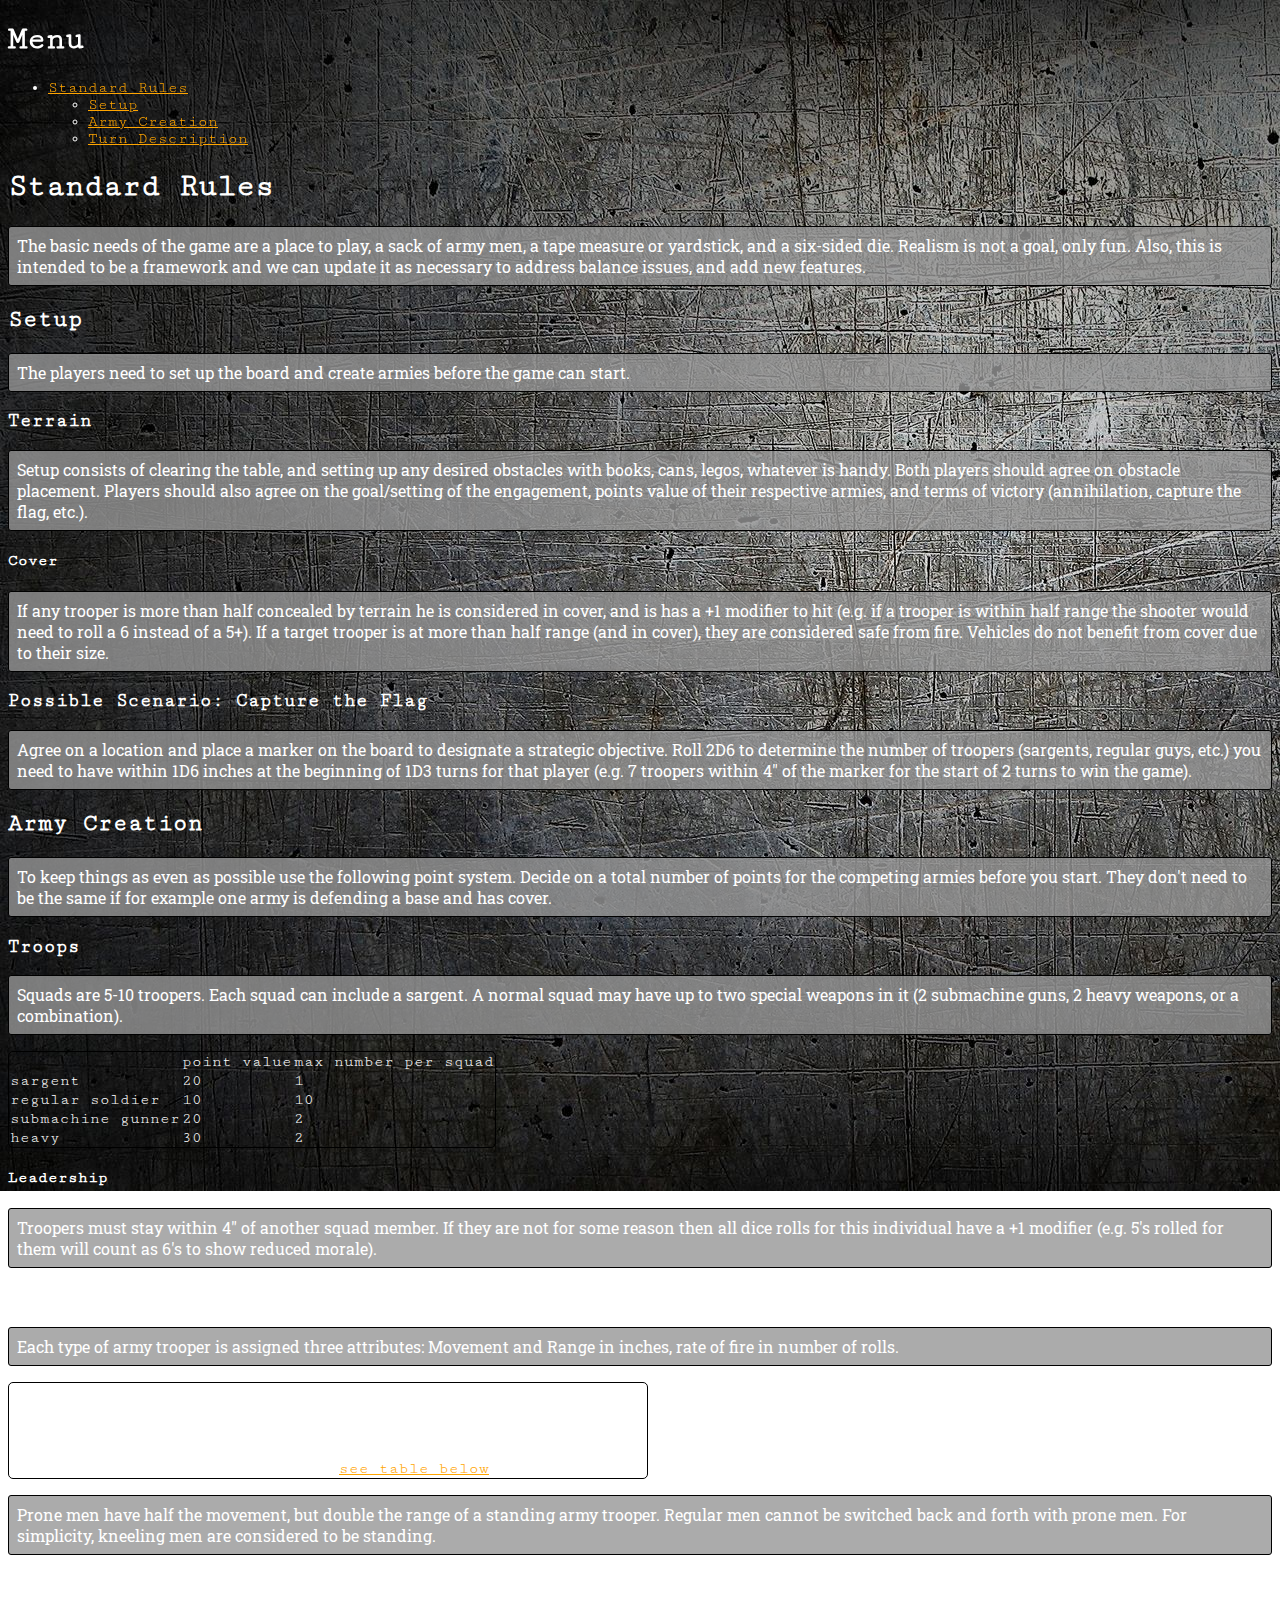
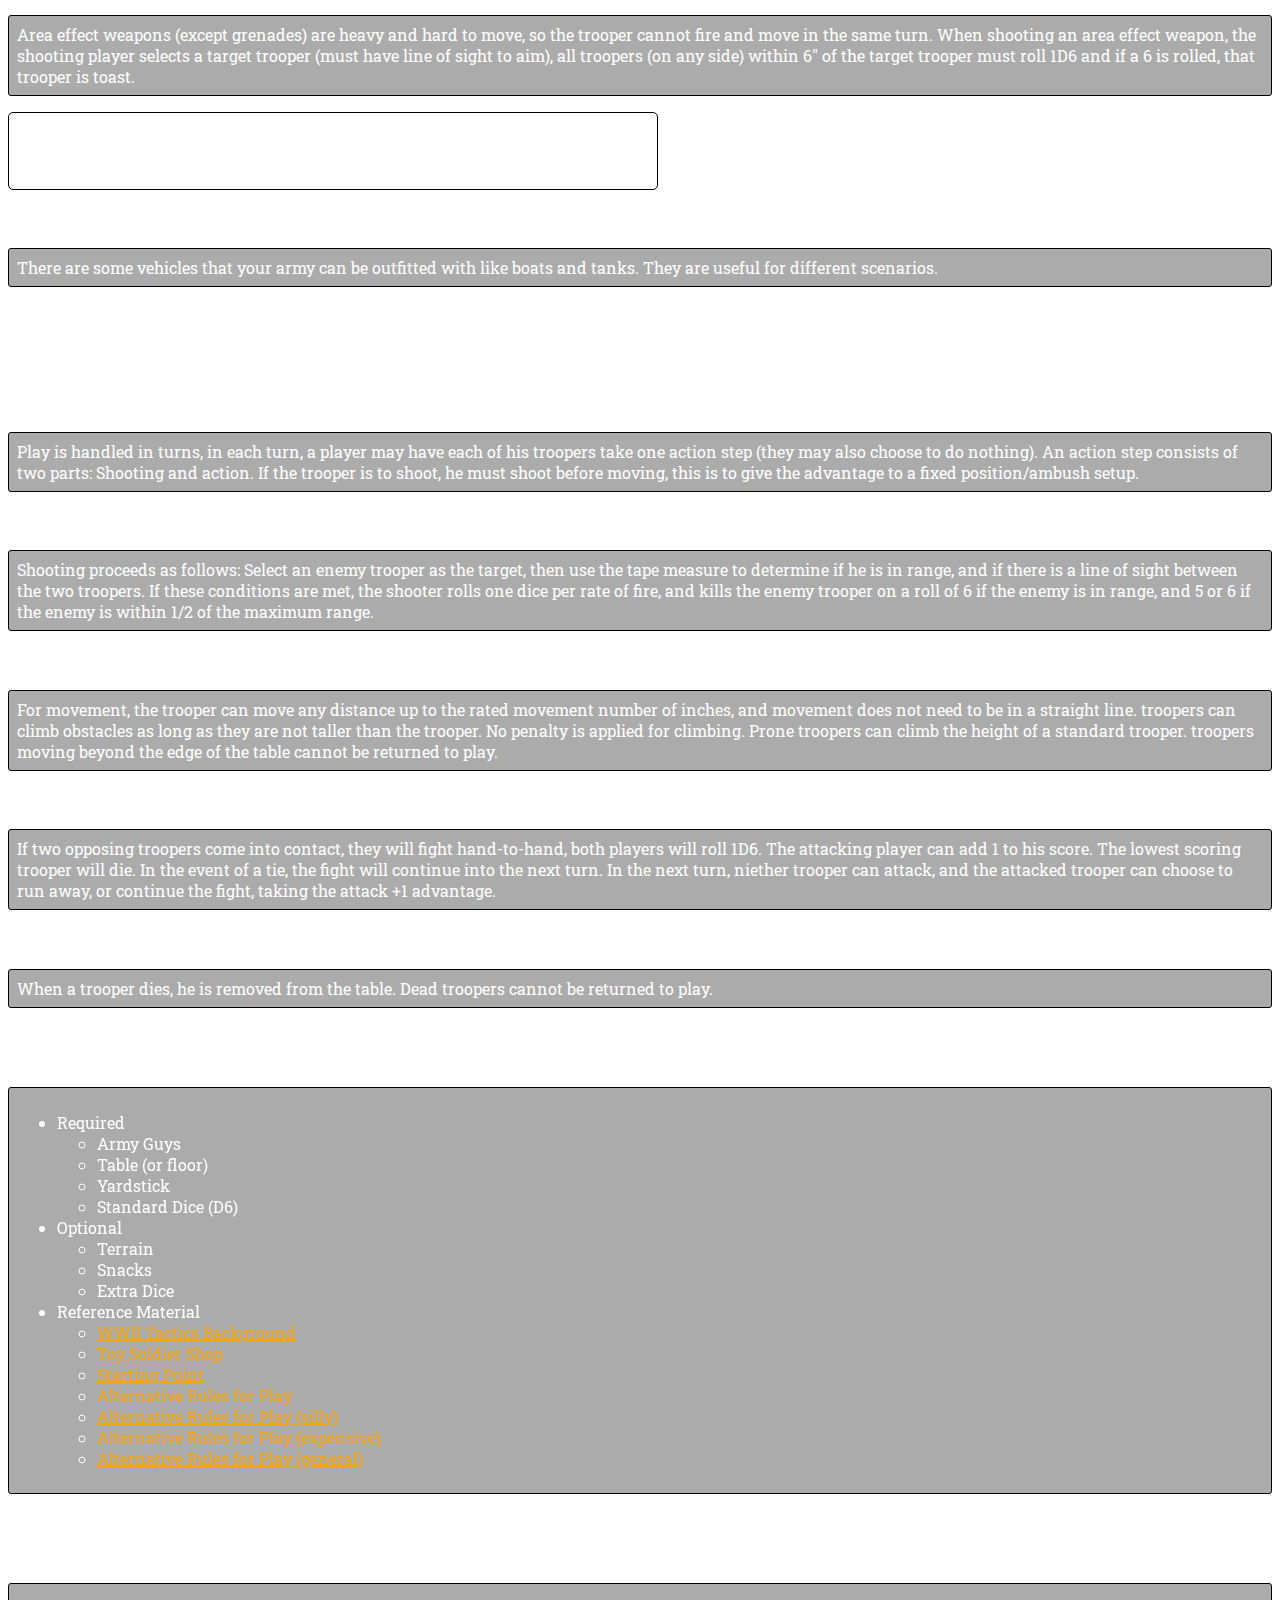
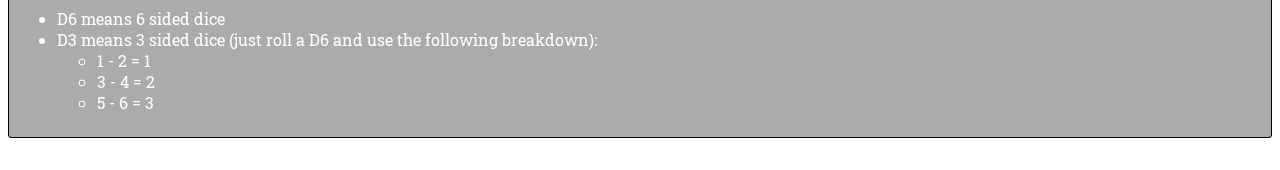
==== public_html/index.html @ d3f71bea "added more rules and considerable formatting" ====
<!DOCTYPE html>

<head>
    <meta charset="utf-8">
    <title></title>
    <meta name="author" content="">
    <meta name="description" content="">
    <meta name="viewport" content="width=device-width, initial-scale=1">

    <link rel="preconnect" href="https://fonts.gstatic.com">
    <link href="https://fonts.googleapis.com/css2?family=Cutive+Mono&family=Roboto+Slab&display=swap" rel="stylesheet">
    <link href="https://cdn.jsdelivr.net/npm/bootstrap@5.0.0-beta1/dist/css/bootstrap.min.css" rel="stylesheet"
        integrity="sha384-giJF6kkoqNQ00vy+HMDP7azOuL0xtbfIcaT9wjKHr8RbDVddVHyTfAAsrekwKmP1" crossorigin="anonymous">
    <link href="css/style.css" rel="stylesheet">
</head>

<body>
    <div class="row align-items-start">
        <div class="col-2 sidebar navmenu">
            <h1>Menu</h1>
            <ul>
                <li><a href="#standard-rules">Standard Rules</a></li>
                <ul>
                    <li><a href="#standard-rules-setup">Setup</a></li>
                    <li><a href="#standard-rules-army-creation">Army Creation</a></li>
                    <li><a href="#standard-rules-turn-description">Turn Description</a></li>
                </ul>
            </ul>
        </div>
        <div class="col-4">
            <h1 id="standard-rules">Standard Rules</h1>
            <p>
                The basic needs of the game are a place to play, a sack of army men, a tape measure or yardstick, and a
                six-sided die. Realism is not a goal, only fun. Also, this is intended to be a framework and we can
                update it as necessary to address balance issues, and add new features.
            </p>
            <h2 id="standard-rules-setup">Setup</h2>
            <p>
                The players need to set up the board and create armies before the game can start.
            </p>

            <h3>Terrain</h3>
            <p>
                Setup consists of clearing the table, and setting up any desired obstacles with books, cans, legos,
                whatever is handy. Both players should agree on obstacle placement. Players should also agree on the
                goal/setting of the engagement, points value of their respective armies, and terms of victory
                (annihilation, capture the flag, etc.).
            </p>

            <h4>Cover</h4>
            <p>
                If any trooper is more than half concealed by terrain he is considered in cover, and is has a +1
                modifier to hit (e.g. if a trooper is within half range the shooter would need to roll a 6 instead of a
                5+). If a target trooper is at more than half range (and in cover), they are considered safe from fire.
                Vehicles do not benefit from cover due to their size.
            </p>

            <h3>Possible Scenario: Capture the Flag</h4>
                <p>
                    Agree on a location and place a marker on the board to designate a strategic objective. Roll 2D6 to
                    determine the number of troopers (sargents, regular guys, etc.) you need to have within 1D6 inches
                    at the beginning of 1D3 turns for that player (e.g. 7 troopers within 4" of the marker for the start
                    of 2 turns to win the game).
                </p>


                <h2 id="standard-rules-army-creation">Army Creation</h2>
                <p>
                    To keep things as even as possible use the following point system. Decide on a total number of
                    points for the competing armies before you start. They don't need to be the same if for example one
                    army is defending a base and has cover.
                </p>


                <h3>Troops</h3>
                <p>
                    Squads are 5-10 troopers. Each squad can include a sargent. A normal squad may have up to two
                    special weapons in it (2 submachine guns, 2 heavy weapons, or a combination).
                </p>

                <table class="table table-dark">
                    <thead>
                        <tr>
                            <td></td>
                            <td>point value</td>
                            <td>max number per squad</td>
                        </tr>
                    </thead>
                    <tbody>
                        <tr>
                            <td>sargent</td>
                            <td>20</td>
                            <td>1</td>
                        </tr>
                        <tr>
                            <td>regular soldier</td>
                            <td>10</td>
                            <td>10</td>
                        </tr>
                        <tr>
                            <td>submachine gunner</td>
                            <td>20</td>
                            <td>2</td>
                        </tr>
                        <tr>
                            <td>heavy</td>
                            <td>30</td>
                            <td>2</td>
                        </tr>

                    </tbody>
                </table>
                <h4>Leadership</h4>
                <p>
                    Troopers must stay within 4" of another squad member. If they are not for some reason then all dice
                    rolls for this individual have a +1 modifier (e.g. 5's rolled for them will count as 6's to show
                    reduced morale).
                </p>

                <h4>Movement and Equipment</h4>
                <p>
                    Each type of army trooper is assigned three attributes: Movement and Range in inches, rate of fire
                    in number of rolls.
                </p>

                <table class="table table-dark">
                    <thead>
                        <tr>
                            <td></td>
                            <td>movement (inches)</td>
                            <td>range (inches)</td>
                            <td>rate of fire (n)</td>
                        </tr>
                    </thead>
                    <tbody>
                        <tr>
                            <td>sargent</td>
                            <td>6</td>
                            <td>20</td>
                            <td>2</td>
                        </tr>
                        <tr>
                            <td>regular soldier</td>
                            <td>6</td>
                            <td>20</td>
                            <td>1</td>
                        </tr>
                        <tr>
                            <td>submachine gunner</td>
                            <td>6</td>
                            <td>10</td>
                            <td>3</td>
                        </tr>
                        <tr>
                            <td>heavy</td>
                            <td colspan=3 align="center"><a href="#stardard-rules-area-effect-table">see table below</a></td>
                        </tr>
                    </tbody>
                </table>

                <p>
                    Prone men have half the movement, but double the range of a standing army trooper. Regular men
                    cannot be switched back and forth with prone men. For simplicity, kneeling men are considered to be
                    standing.
                </p>

                <h4>Area Effect Weapons</h4>
                <p>
                    Area effect weapons (except grenades) are heavy and hard to move, so the trooper cannot fire and
                    move in the same turn. When shooting an area effect weapon, the shooting player selects a target
                    trooper (must have line of sight to aim), all troopers (on any side) within 6" of the target trooper
                    must roll 1D6 and if a 6 is rolled, that trooper is toast.
                </p>
                <table id="stardard-rules-area-effect-table" class="table table-dark">
                    <thead>
                        <tr>
                            <td></td>
                            <td>movement (inches)</td>
                            <td>range (inches)</td>
                            <td>rate of fire (n)</td>
                        </tr>
                    </thead>
                    <tbody>
                        <tr>
                            <td>mortar/bazooka/rpg </td>
                            <td>2</td>
                            <td>40</td>
                            <td>1/2</td>
                        </tr>
                        <tr>
                            <td>grenedier </td>
                            <td>6</td>
                            <td>10</td>
                            <td>1</td>
                        </tr>
                        <tr>
                            <td>flamethrower </td>
                            <td>3</td>
                            <td>10</td>
                            <td>1</td>
                        </tr>
                    </tbody>
                </table>



                <h3>Vehicles</h3>
                <p>There are some vehicles that your army can be outfitted with like boats and tanks. They are useful
                    for different scenarios.</p>
                <h4>Tanks</h4>


                <h4>Boats</h4>



                <h2 id="standard-rules-turn-description">Turn Description</h2>
                <p>
                    Play is handled in turns, in each turn, a player may have each of his troopers take one action step
                    (they may also choose to do nothing). An action step consists of two parts: Shooting and action. If
                    the trooper is to shoot, he must shoot before moving, this is to give the advantage to a fixed
                    position/ambush setup.
                </p>

                <h3>Phase 1: Shooting</h3>
                <p>
                    Shooting proceeds as follows: Select an enemy trooper as the target, then use the tape measure to
                    determine if he is in range, and if there is a line of sight between the two troopers. If these
                    conditions are met, the shooter rolls one dice per rate of fire, and kills the enemy trooper on a
                    roll of 6 if the enemy is in range, and 5 or 6 if the enemy is within 1/2 of the maximum range.
                </p>

                <h3>Phase 2: Movement</h3>
                <p>
                    For movement, the trooper can move any distance up to the rated movement number of inches, and
                    movement does not need to be in a straight line. troopers can climb obstacles as long as they are
                    not taller than the trooper. No penalty is applied for climbing. Prone troopers can climb the height
                    of a standard trooper. troopers moving beyond the edge of the table cannot be returned to play.
                </p>

                <h3>Phase 3: Combat</h3>
                <p>
                    If two opposing troopers come into contact, they will fight hand-to-hand, both players will roll
                    1D6. The attacking player can add 1 to his score. The lowest scoring trooper will die. In the event
                    of a tie, the fight will continue into the next turn. In the next turn, niether trooper can attack,
                    and the attacked trooper can choose to run away, or continue the fight, taking the attack +1
                    advantage.
                </p>
                <h3>The Inevitable End</h3>
                <p>
                    When a trooper dies, he is removed from the table. Dead troopers cannot be returned to play.
                </p>
        </div>
        <div class="col-5 sidebar">
            <h1>Equipment</h1>
            <div class="highlight">
                <ul>
                    <li>Required</li>
                    <ul>
                        <li>Army Guys</li>
                        <li>Table (or floor)</li>
                        <li>Yardstick</li>
                        <li>Standard Dice (D6)</li>
                    </ul>
                    <li>Optional</li>
                    <ul>
                        <li>Terrain</li>
                        <li>Snacks</li>
                        <li>Extra Dice</li>
                    </ul>
                    <li>Reference Material</li>
                    <ul>
                        <li><a href="https://armymenwargaming.files.wordpress.com/2018/05/wwii-infantry-tactics.pdf">WWII
                                Tactics Background</a></li>
                        <li><a href="https://www.classictoysoldiers.com/index.htm">Toy Soldier Shop</a></li>
                        <li><a href="https://user.xmission.com/~bifft/armymen/index.html">Starting Point</a></li>
                        <li><a href="http://alliancemartialarts.com/1BCToySoldiers.pdf">Alternative Rules for Play</a>
                        </li>
                        <li><a href="https://www.angelfire.com/games2/warpspawn/GPM.html">Alternative Rules for Play
                                (silly)</a></li>
                        <li><a href="https://combatstorm.com/products/combat-storm-2nd-edition-digital-edition">Alternative
                                Rules for Play (expensive)</a></li>
                        <li><a href="https://s3-us-west-2.amazonaws.com/peg-savage-worlds/Showdown.pdf?">Alternative
                                Rules for Play (general)</a></li>
                    </ul>
                </ul>
            </div>
            <h1>Notes</h1>
            <div class="highlight">
                <ul>
                    <li>D6 means 6 sided dice</li>
                    <li>D3 means 3 sided dice (just roll a D6 and use the following breakdown):</li>
                    <ul>
                        <li>1 - 2 = 1</li>
                        <li>3 - 4 = 2</li>
                        <li>5 - 6 = 3</li>
                    </ul>
                </ul>
            </div>
        </div>
    </div>
    </div>

    <script src="js/script.js"></script>
</body>

</html>
---- public_html/css/style.css ----
body {
    background-image: url('../images/metalBackground.jpg');
    background-repeat: no-repeat;
    background-attachment: fixed;
    overflow-x: hidden;
    color: white;
    font-family: 'Cutive Mono', monospace;
}

a {
    color: orange;
}

a:hover {
    text-decoration-style: dotted
}

p {
    background-color: rgba(150,150,150,.8);
    padding: 0.5em;
    border-radius: 3px;
    font-family: 'Roboto Slab', serif;
    border: 1px solid black;

}

table {
    /* background-color: #212529; */
    border: 1px solid black;
    border-radius: 5px;
    /* width: 50%; */
    border-spacing: 0px;
    border-collapse: separate;
}
/* table th {
    font-weight: 600;
    font-size: 1.1em;
    text-align: center;
    background: #c6c6c6;
}
table td {
    background: transparent;
} */

.highlight {
    background-color: rgba(150,150,150,.8);
    padding: 0.5em;
    border-radius: 3px;
    margin-bottom: 2em;
    font-family: 'Roboto Slab', serif;
    border: 1px solid black;
}

.sidebar{
    position: -webkit-sticky; /* Safari */
    position: sticky;
    top: 0;
}
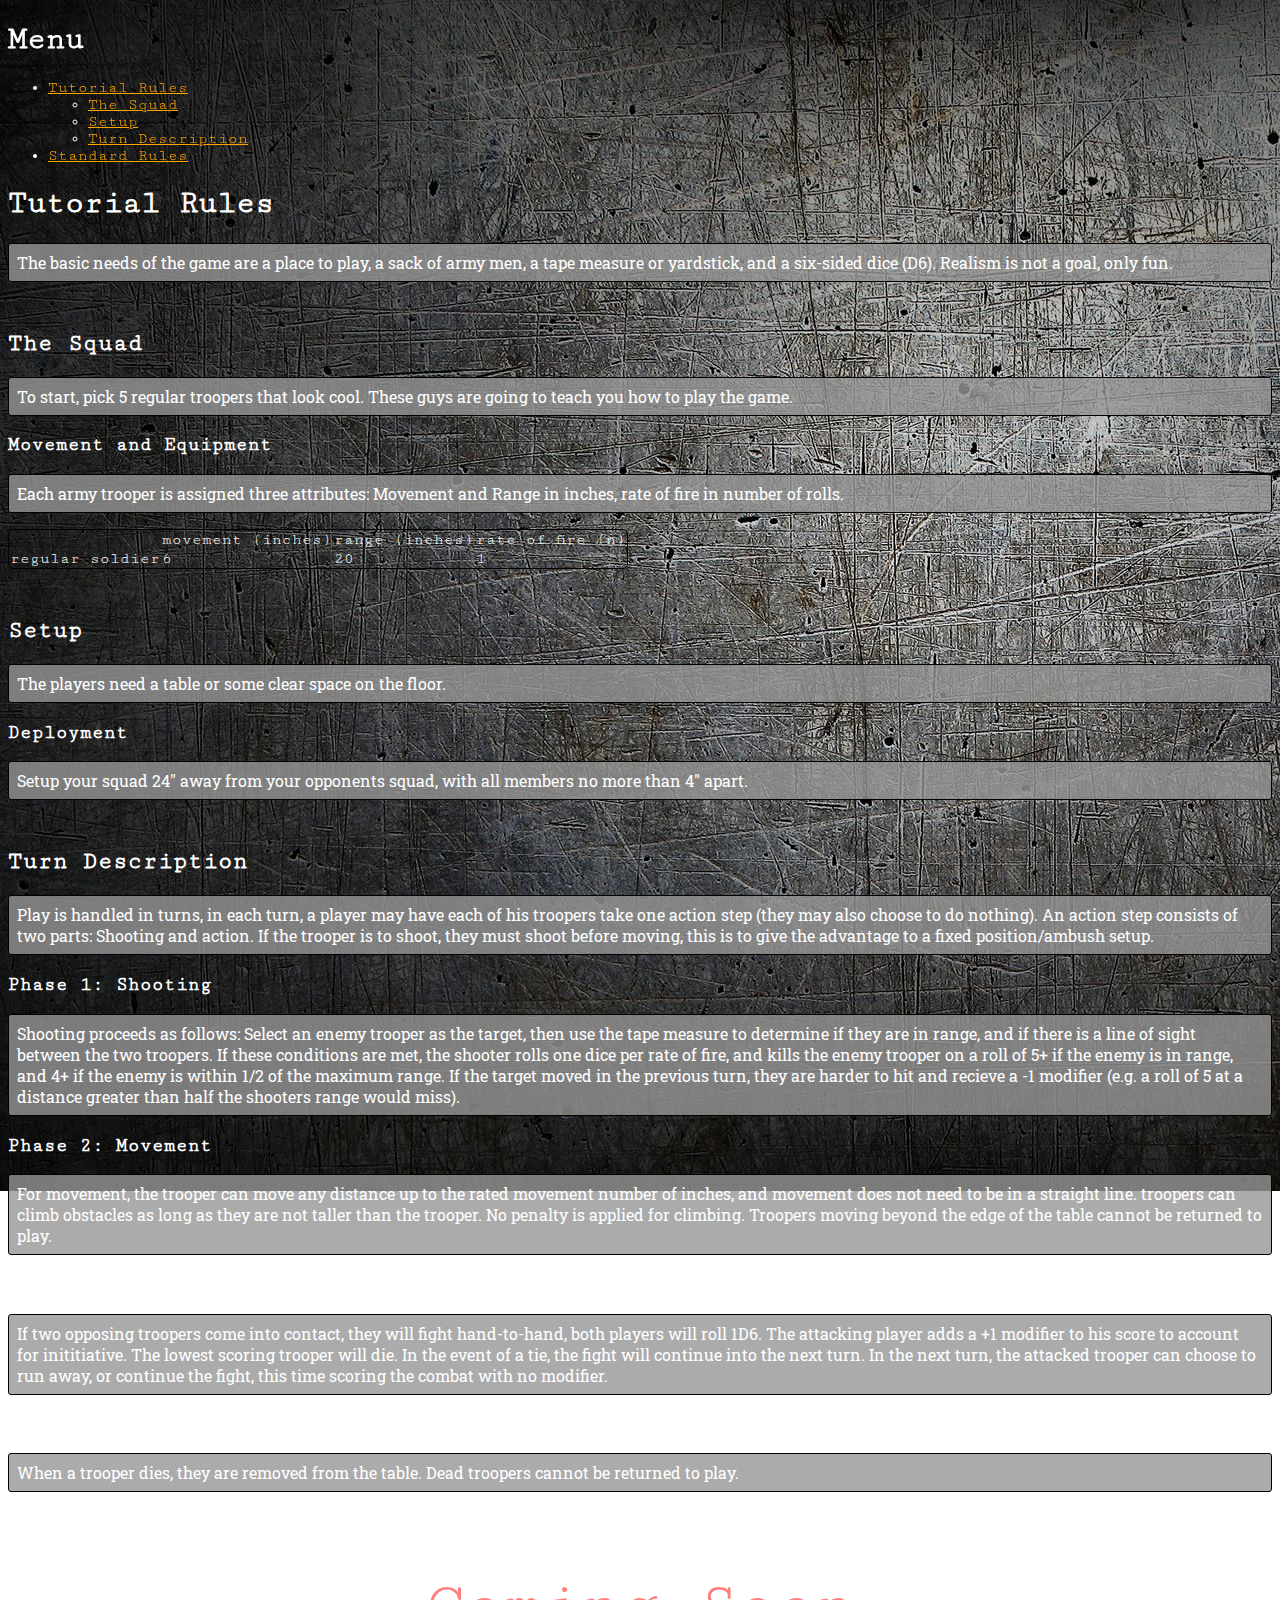
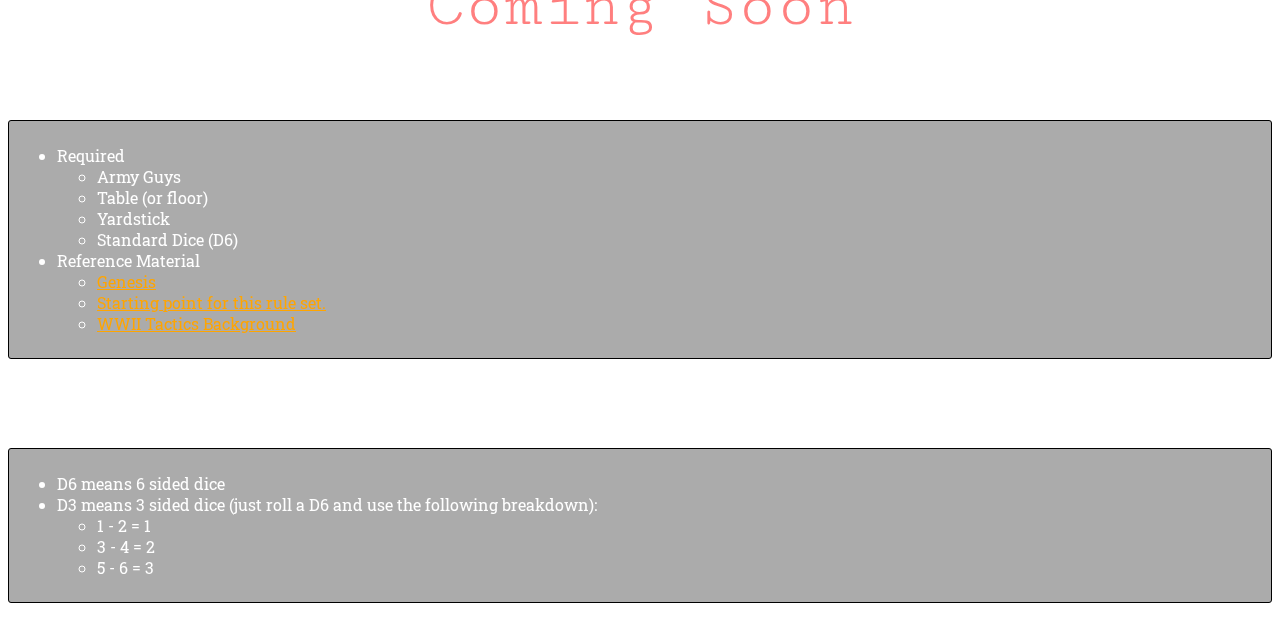
==== commit 32d56b32: "added tutorial rules and added movement modifier" ====
--- a/public_html/index.html
+++ b/public_html/index.html
@@ -19,107 +19,37 @@
         <div class="col-2 sidebar navmenu">
             <h1>Menu</h1>
             <ul>
+                <li><a href="#tutorial-rules">Tutorial Rules</a></li>
+                <ul>
+                    <li><a href="#tutorial-rules-army-creation">The Squad</a></li>
+                    <li><a href="#tutorial-rules-setup">Setup</a></li>
+                    <li><a href="#tutorial-rules-turn-description">Turn Description</a></li>
+                </ul>
                 <li><a href="#standard-rules">Standard Rules</a></li>
-                <ul>
+                <!-- <ul>
                     <li><a href="#standard-rules-setup">Setup</a></li>
                     <li><a href="#standard-rules-army-creation">Army Creation</a></li>
                     <li><a href="#standard-rules-turn-description">Turn Description</a></li>
-                </ul>
+                </ul> -->
             </ul>
         </div>
         <div class="col-4">
-            <h1 id="standard-rules">Standard Rules</h1>
-            <p>
-                The basic needs of the game are a place to play, a sack of army men, a tape measure or yardstick, and a
-                six-sided die. Realism is not a goal, only fun. Also, this is intended to be a framework and we can
-                update it as necessary to address balance issues, and add new features.
-            </p>
-            <h2 id="standard-rules-setup">Setup</h2>
-            <p>
-                The players need to set up the board and create armies before the game can start.
-            </p>
-
-            <h3>Terrain</h3>
-            <p>
-                Setup consists of clearing the table, and setting up any desired obstacles with books, cans, legos,
-                whatever is handy. Both players should agree on obstacle placement. Players should also agree on the
-                goal/setting of the engagement, points value of their respective armies, and terms of victory
-                (annihilation, capture the flag, etc.).
-            </p>
-
-            <h4>Cover</h4>
-            <p>
-                If any trooper is more than half concealed by terrain he is considered in cover, and is has a +1
-                modifier to hit (e.g. if a trooper is within half range the shooter would need to roll a 6 instead of a
-                5+). If a target trooper is at more than half range (and in cover), they are considered safe from fire.
-                Vehicles do not benefit from cover due to their size.
-            </p>
-
-            <h3>Possible Scenario: Capture the Flag</h4>
-                <p>
-                    Agree on a location and place a marker on the board to designate a strategic objective. Roll 2D6 to
-                    determine the number of troopers (sargents, regular guys, etc.) you need to have within 1D6 inches
-                    at the beginning of 1D3 turns for that player (e.g. 7 troopers within 4" of the marker for the start
-                    of 2 turns to win the game).
-                </p>
-
-
-                <h2 id="standard-rules-army-creation">Army Creation</h2>
-                <p>
-                    To keep things as even as possible use the following point system. Decide on a total number of
-                    points for the competing armies before you start. They don't need to be the same if for example one
-                    army is defending a base and has cover.
-                </p>
-
-
-                <h3>Troops</h3>
-                <p>
-                    Squads are 5-10 troopers. Each squad can include a sargent. A normal squad may have up to two
-                    special weapons in it (2 submachine guns, 2 heavy weapons, or a combination).
-                </p>
-
-                <table class="table table-dark">
-                    <thead>
-                        <tr>
-                            <td></td>
-                            <td>point value</td>
-                            <td>max number per squad</td>
-                        </tr>
-                    </thead>
-                    <tbody>
-                        <tr>
-                            <td>sargent</td>
-                            <td>20</td>
-                            <td>1</td>
-                        </tr>
-                        <tr>
-                            <td>regular soldier</td>
-                            <td>10</td>
-                            <td>10</td>
-                        </tr>
-                        <tr>
-                            <td>submachine gunner</td>
-                            <td>20</td>
-                            <td>2</td>
-                        </tr>
-                        <tr>
-                            <td>heavy</td>
-                            <td>30</td>
-                            <td>2</td>
-                        </tr>
-
-                    </tbody>
-                </table>
-                <h4>Leadership</h4>
-                <p>
-                    Troopers must stay within 4" of another squad member. If they are not for some reason then all dice
-                    rolls for this individual have a +1 modifier (e.g. 5's rolled for them will count as 6's to show
-                    reduced morale).
-                </p>
-
-                <h4>Movement and Equipment</h4>
-                <p>
-                    Each type of army trooper is assigned three attributes: Movement and Range in inches, rate of fire
+            <div id="tutorial-rules">
+                <h1>Tutorial Rules</h1>
+                <p>
+                    The basic needs of the game are a place to play, a sack of army men, a tape measure or yardstick,
+                    and a six-sided dice (D6). Realism is not a goal, only fun.
+                </p>
+
+                <h2 id="tutorial-rules-army-creation">The Squad</h2>
+                <p>
+                    To start, pick 5 regular troopers that look cool. These guys are going to teach you how to play the
+                    game.
+                </p>
+
+                <h3>Movement and Equipment</h3>
+                <p>
+                    Each army trooper is assigned three attributes: Movement and Range in inches, rate of fire
                     in number of rolls.
                 </p>
 
@@ -134,6 +64,186 @@
                     </thead>
                     <tbody>
                         <tr>
+                            <td>regular soldier</td>
+                            <td>6</td>
+                            <td>20</td>
+                            <td>1</td>
+                        </tr>
+                    </tbody>
+                </table>
+
+                <h2 id="tutorial-rules-setup">Setup</h2>
+                <p>
+                    The players need a table or some clear space on the floor.
+                </p>
+                <h3>Deployment</h3>
+                <p>
+                    Setup your squad 24" away from your opponents squad, with all members no more than 4" apart.
+                </p>
+
+                <h2 id="tutorial-rules-turn-description">Turn Description</h2>
+                <p>
+                    Play is handled in turns, in each turn, a player may have each of his troopers take one action step
+                    (they may also choose to do nothing). An action step consists of two parts: Shooting and action. If
+                    the trooper is to shoot, they must shoot before moving, this is to give the advantage to a fixed
+                    position/ambush setup.
+                </p>
+
+                <h3>Phase 1: Shooting</h3>
+                <p>
+                    Shooting proceeds as follows: Select an enemy trooper as the target, then use the tape measure to
+                    determine if they are in range, and if there is a line of sight between the two troopers. If these
+                    conditions are met, the shooter rolls one dice per rate of fire, and kills the enemy trooper on a
+                    roll of 5+ if the enemy is in range, and 4+ if the enemy is within 1/2 of the maximum range. If the
+                    target moved in the previous turn, they are harder to hit and recieve a -1 modifier (e.g. a roll of 5
+                    at a distance greater than half the shooters range would miss).
+                </p>
+
+                <h3>Phase 2: Movement</h3>
+                <p>
+                    For movement, the trooper can move any distance up to the rated movement number of inches, and
+                    movement does not need to be in a straight line. troopers can climb obstacles as long as they are
+                    not taller than the trooper. No penalty is applied for climbing. Troopers moving beyond the edge of
+                    the table cannot be returned to play.
+                </p>
+
+                <h3>Phase 3: Combat</h3>
+                <p>
+                    If two opposing troopers come into contact, they will fight hand-to-hand, both players will roll
+                    1D6. The attacking player adds a +1 modifier to his score to account for inititiative. The lowest scoring 
+                    trooper will die. In the event of a tie, the fight will continue into the next turn. In the next
+                    turn, the attacked trooper can choose to run away, or continue the fight, this time scoring the 
+                    combat with no modifier.
+                </p>
+
+                <h3>The Inevitable End</h3>
+                <p>
+                    When a trooper dies, they are removed from the table. Dead troopers cannot be returned to play.
+                </p>
+            </div>
+
+            <div id="standard-rules" class="mt-5">
+                <h1>Standard Rules</h1>
+                <div class="warning pulsate">Coming Soon</div>
+                <!-- <p>
+                    The basic needs of the game are a place to play, a sack of army men, a tape measure or yardstick, and a
+                    six-sided die. Realism is not a goal, only fun. Also, this is intended to be a framework and we
+                    can update it as necessary to address balance issues, and add new features.
+                </p>
+                <h2 id="standard-rules-setup">Setup</h2>
+                <p>
+                    The players need to set up the board and create armies before the game can start.
+                </p>
+
+                <h3>Terrain</h3>
+                <p>
+                    Setup consists of clearing the table, and setting up any desired obstacles with books, cans,
+                    legos,
+                    whatever is handy. Both players should agree on obstacle placement. Players should also agree on
+                    the
+                    goal/setting of the engagement, points value of their respective armies, and terms of victory
+                    (annihilation, capture the flag, etc.).
+                </p>
+
+                <h4>Cover</h4>
+                <p>
+                    If any trooper is more than half concealed by terrain they are considered in cover, and is has a
+                    +1
+                    modifier to hit (e.g. if a trooper is within half range the shooter would need to roll a 6
+                    instead of a
+                    5+). If a target trooper is at more than half range (and in cover), they are considered safe
+                    from fire.
+                    Vehicles do not benefit from cover due to their size.
+                </p>
+
+                <h3>Possible Scenario: Capture the Flag</h4>
+                <p>
+                    Agree on a location and place a marker on the board to designate a strategic objective. Roll
+                    2D6 to
+                    determine the number of troopers (sargents, regular guys, etc.) you need to have within 1D6
+                    inches
+                    at the beginning of 1D3 turns for that player (e.g. 7 troopers within 4" of the marker for
+                    the start
+                    of 2 turns to win the game).
+                </p>
+
+
+                <h2 id="standard-rules-army-creation">Army Creation</h2>
+                <p>
+                    To keep things as even as possible use the following point system. Decide on a total number
+                    of
+                    points for the competing armies before you start. They don't need to be the same if for
+                    example one
+                    army is defending a base and has cover.
+                </p>
+
+
+                <h3>Troops</h3>
+                <p>
+                    Squads are 5-10 troopers. Each squad can include a sargent. A normal squad may have up to
+                    two
+                    special weapons in it (2 submachine guns, 2 heavy weapons, or a combination).
+                </p>
+
+                <table class="table table-dark">
+                    <thead>
+                        <tr>
+                            <td></td>
+                            <td>point value</td>
+                            <td>max number per squad</td>
+                        </tr>
+                    </thead>
+                    <tbody>
+                        <tr>
+                            <td>sargent</td>
+                            <td>20</td>
+                            <td>1</td>
+                        </tr>
+                        <tr>
+                            <td>regular soldier</td>
+                            <td>10</td>
+                            <td>10</td>
+                        </tr>
+                        <tr>
+                            <td>submachine gunner</td>
+                            <td>20</td>
+                            <td>2</td>
+                        </tr>
+                        <tr>
+                            <td>heavy</td>
+                            <td>30</td>
+                            <td>2</td>
+                        </tr>
+
+                    </tbody>
+                </table>
+                <h4>Leadership</h4>
+                <p>
+                    Troopers must stay within 4" of another squad member. If they are not for some reason then
+                    all dice
+                    rolls for this individual have a +1 modifier (e.g. 5's rolled for them will count as 6's to
+                    show
+                    reduced morale).
+                </p>
+
+                <h4>Movement and Equipment</h4>
+                <p>
+                    Each type of army trooper is assigned three attributes: Movement and Range in inches, rate
+                    of fire
+                    in number of rolls.
+                </p>
+
+                <table class="table table-dark">
+                    <thead>
+                        <tr>
+                            <td></td>
+                            <td>movement (inches)</td>
+                            <td>range (inches)</td>
+                            <td>rate of fire (n)</td>
+                        </tr>
+                    </thead>
+                    <tbody>
+                        <tr>
                             <td>sargent</td>
                             <td>6</td>
                             <td>20</td>
@@ -153,22 +263,29 @@
                         </tr>
                         <tr>
                             <td>heavy</td>
-                            <td colspan=3 align="center"><a href="#stardard-rules-area-effect-table">see table below</a></td>
+                            <td colspan=3 align="center"><a href="#stardard-rules-area-effect-table">see table
+                                    below</a>
+                            </td>
                         </tr>
                     </tbody>
                 </table>
 
                 <p>
-                    Prone men have half the movement, but double the range of a standing army trooper. Regular men
-                    cannot be switched back and forth with prone men. For simplicity, kneeling men are considered to be
+                    Prone men have half the movement, but double the range of a standing army trooper. Regular
+                    men
+                    cannot be switched back and forth with prone men. For simplicity, kneeling men are
+                    considered to be
                     standing.
                 </p>
 
                 <h4>Area Effect Weapons</h4>
                 <p>
-                    Area effect weapons (except grenades) are heavy and hard to move, so the trooper cannot fire and
-                    move in the same turn. When shooting an area effect weapon, the shooting player selects a target
-                    trooper (must have line of sight to aim), all troopers (on any side) within 6" of the target trooper
+                    Area effect weapons (except grenades) are heavy and hard to move, so the trooper cannot fire
+                    and
+                    move in the same turn. When shooting an area effect weapon, the shooting player selects a
+                    target
+                    trooper (must have line of sight to aim), all troopers (on any side) within 6" of the target
+                    trooper
                     must roll 1D6 and if a 6 is rolled, that trooper is toast.
                 </p>
                 <table id="stardard-rules-area-effect-table" class="table table-dark">
@@ -202,54 +319,66 @@
                     </tbody>
                 </table>
 
-
-
                 <h3>Vehicles</h3>
-                <p>There are some vehicles that your army can be outfitted with like boats and tanks. They are useful
+                <p>There are some vehicles that your army can be outfitted with like boats and tanks. They are
+                    useful
                     for different scenarios.</p>
                 <h4>Tanks</h4>
 
-
                 <h4>Boats</h4>
 
-
-
                 <h2 id="standard-rules-turn-description">Turn Description</h2>
                 <p>
-                    Play is handled in turns, in each turn, a player may have each of his troopers take one action step
-                    (they may also choose to do nothing). An action step consists of two parts: Shooting and action. If
-                    the trooper is to shoot, he must shoot before moving, this is to give the advantage to a fixed
+                    Play is handled in turns, in each turn, a player may have each of his troopers take one
+                    action step
+                    (they may also choose to do nothing). An action step consists of two parts: Shooting and
+                    action. If
+                    the trooper is to shoot, they must shoot before moving, this is to give the advantage to a
+                    fixed
                     position/ambush setup.
                 </p>
 
                 <h3>Phase 1: Shooting</h3>
                 <p>
-                    Shooting proceeds as follows: Select an enemy trooper as the target, then use the tape measure to
-                    determine if he is in range, and if there is a line of sight between the two troopers. If these
-                    conditions are met, the shooter rolls one dice per rate of fire, and kills the enemy trooper on a
-                    roll of 6 if the enemy is in range, and 5 or 6 if the enemy is within 1/2 of the maximum range.
+                    Shooting proceeds as follows: Select an enemy trooper as the target, then use the tape
+                    measure to
+                    determine if they are in range, and if there is a line of sight between the two troopers. If
+                    these
+                    conditions are met, the shooter rolls one dice per rate of fire, and kills the enemy trooper
+                    on a
+                    roll of 6 if the enemy is in range, and 5 or 6 if the enemy is within 1/2 of the maximum
+                    range.
                 </p>
 
                 <h3>Phase 2: Movement</h3>
                 <p>
-                    For movement, the trooper can move any distance up to the rated movement number of inches, and
-                    movement does not need to be in a straight line. troopers can climb obstacles as long as they are
-                    not taller than the trooper. No penalty is applied for climbing. Prone troopers can climb the height
-                    of a standard trooper. troopers moving beyond the edge of the table cannot be returned to play.
+                    For movement, the trooper can move any distance up to the rated movement number of inches,
+                    and
+                    movement does not need to be in a straight line. troopers can climb obstacles as long as
+                    they are
+                    not taller than the trooper. No penalty is applied for climbing. Prone troopers can climb
+                    the height
+                    of a standard trooper. troopers moving beyond the edge of the table cannot be returned to
+                    play.
                 </p>
 
                 <h3>Phase 3: Combat</h3>
                 <p>
-                    If two opposing troopers come into contact, they will fight hand-to-hand, both players will roll
-                    1D6. The attacking player can add 1 to his score. The lowest scoring trooper will die. In the event
-                    of a tie, the fight will continue into the next turn. In the next turn, niether trooper can attack,
+                    If two opposing troopers come into contact, they will fight hand-to-hand, both players will
+                    roll
+                    1D6. The attacking player can add 1 to his score. The lowest scoring trooper will die. In
+                    the event
+                    of a tie, the fight will continue into the next turn. In the next turn, niether trooper can
+                    attack,
                     and the attacked trooper can choose to run away, or continue the fight, taking the attack +1
                     advantage.
                 </p>
                 <h3>The Inevitable End</h3>
                 <p>
-                    When a trooper dies, he is removed from the table. Dead troopers cannot be returned to play.
-                </p>
+                    When a trooper dies, they are removed from the table. Dead troopers cannot be returned to
+                    play.
+                </p> -->
+            </div>
         </div>
         <div class="col-5 sidebar">
             <h1>Equipment</h1>
@@ -262,26 +391,27 @@
                         <li>Yardstick</li>
                         <li>Standard Dice (D6)</li>
                     </ul>
-                    <li>Optional</li>
+                    <!-- <li>Optional</li>
                     <ul>
                         <li>Terrain</li>
                         <li>Snacks</li>
                         <li>Extra Dice</li>
-                    </ul>
+                    </ul> -->
                     <li>Reference Material</li>
                     <ul>
-                        <li><a href="https://armymenwargaming.files.wordpress.com/2018/05/wwii-infantry-tactics.pdf">WWII
-                                Tactics Background</a></li>
-                        <li><a href="https://www.classictoysoldiers.com/index.htm">Toy Soldier Shop</a></li>
-                        <li><a href="https://user.xmission.com/~bifft/armymen/index.html">Starting Point</a></li>
-                        <li><a href="http://alliancemartialarts.com/1BCToySoldiers.pdf">Alternative Rules for Play</a>
-                        </li>
-                        <li><a href="https://www.angelfire.com/games2/warpspawn/GPM.html">Alternative Rules for Play
-                                (silly)</a></li>
-                        <li><a href="https://combatstorm.com/products/combat-storm-2nd-edition-digital-edition">Alternative
-                                Rules for Play (expensive)</a></li>
-                        <li><a href="https://s3-us-west-2.amazonaws.com/peg-savage-worlds/Showdown.pdf?">Alternative
-                                Rules for Play (general)</a></li>
+                        <li><a href="files/wells-little-wars.pdf">Genesis</a></li>
+                        <li><a href="original.html">Starting point for this rule set.</a></li>
+                        <li><a href="files/wwii-infantry-tactics.pdf">WWII Tactics Background</a></li>
+
+
+
+
+                        
+                        <!-- <li><a href="https://www.classictoysoldiers.com/index.htm">Toy Soldier Shop</a></li> -->
+                        <!-- <li><a href="http://alliancemartialarts.com/1BCToySoldiers.pdf">Alternative Rules for Play</a></li> -->
+                        <!-- <li><a href="https://www.angelfire.com/games2/warpspawn/GPM.html">Alternative Rules for Play (silly)</a></li> -->
+                        <!-- <li><a href="https://combatstorm.com/products/combat-storm-2nd-edition-digital-edition">Alternative Rules for Play (expensive)</a></li> -->
+                        <!-- <li><a href="https://s3-us-west-2.amazonaws.com/peg-savage-worlds/Showdown.pdf?">Alternative Rules for Play (general)</a></li> -->
                     </ul>
                 </ul>
             </div>
--- a/public_html/css/style.css
+++ b/public_html/css/style.css
@@ -25,22 +25,16 @@
 }
 
 table {
-    /* background-color: #212529; */
     border: 1px solid black;
     border-radius: 5px;
-    /* width: 50%; */
     border-spacing: 0px;
     border-collapse: separate;
 }
-/* table th {
-    font-weight: 600;
-    font-size: 1.1em;
-    text-align: center;
-    background: #c6c6c6;
+
+h2 {
+    margin-top: 2em;
 }
-table td {
-    background: transparent;
-} */
+
 
 .highlight {
     background-color: rgba(150,150,150,.8);
@@ -55,4 +49,29 @@
     position: -webkit-sticky; /* Safari */
     position: sticky;
     top: 0;
+}
+.warning {
+    font-size: 4em;
+    color: red;
+    text-align: center;
+}
+.hidden {
+    display: none;
+}
+
+.pulsate {
+    -webkit-animation: pulsate 3s ease-out;
+    -webkit-animation-iteration-count: infinite; 
+    opacity: 0.5;
+}
+@-webkit-keyframes pulsate {
+    0% { 
+        opacity: 0.5;
+    }
+    50% { 
+        opacity: 1.0;
+    }
+    100% { 
+        opacity: 0.5;
+    }
 }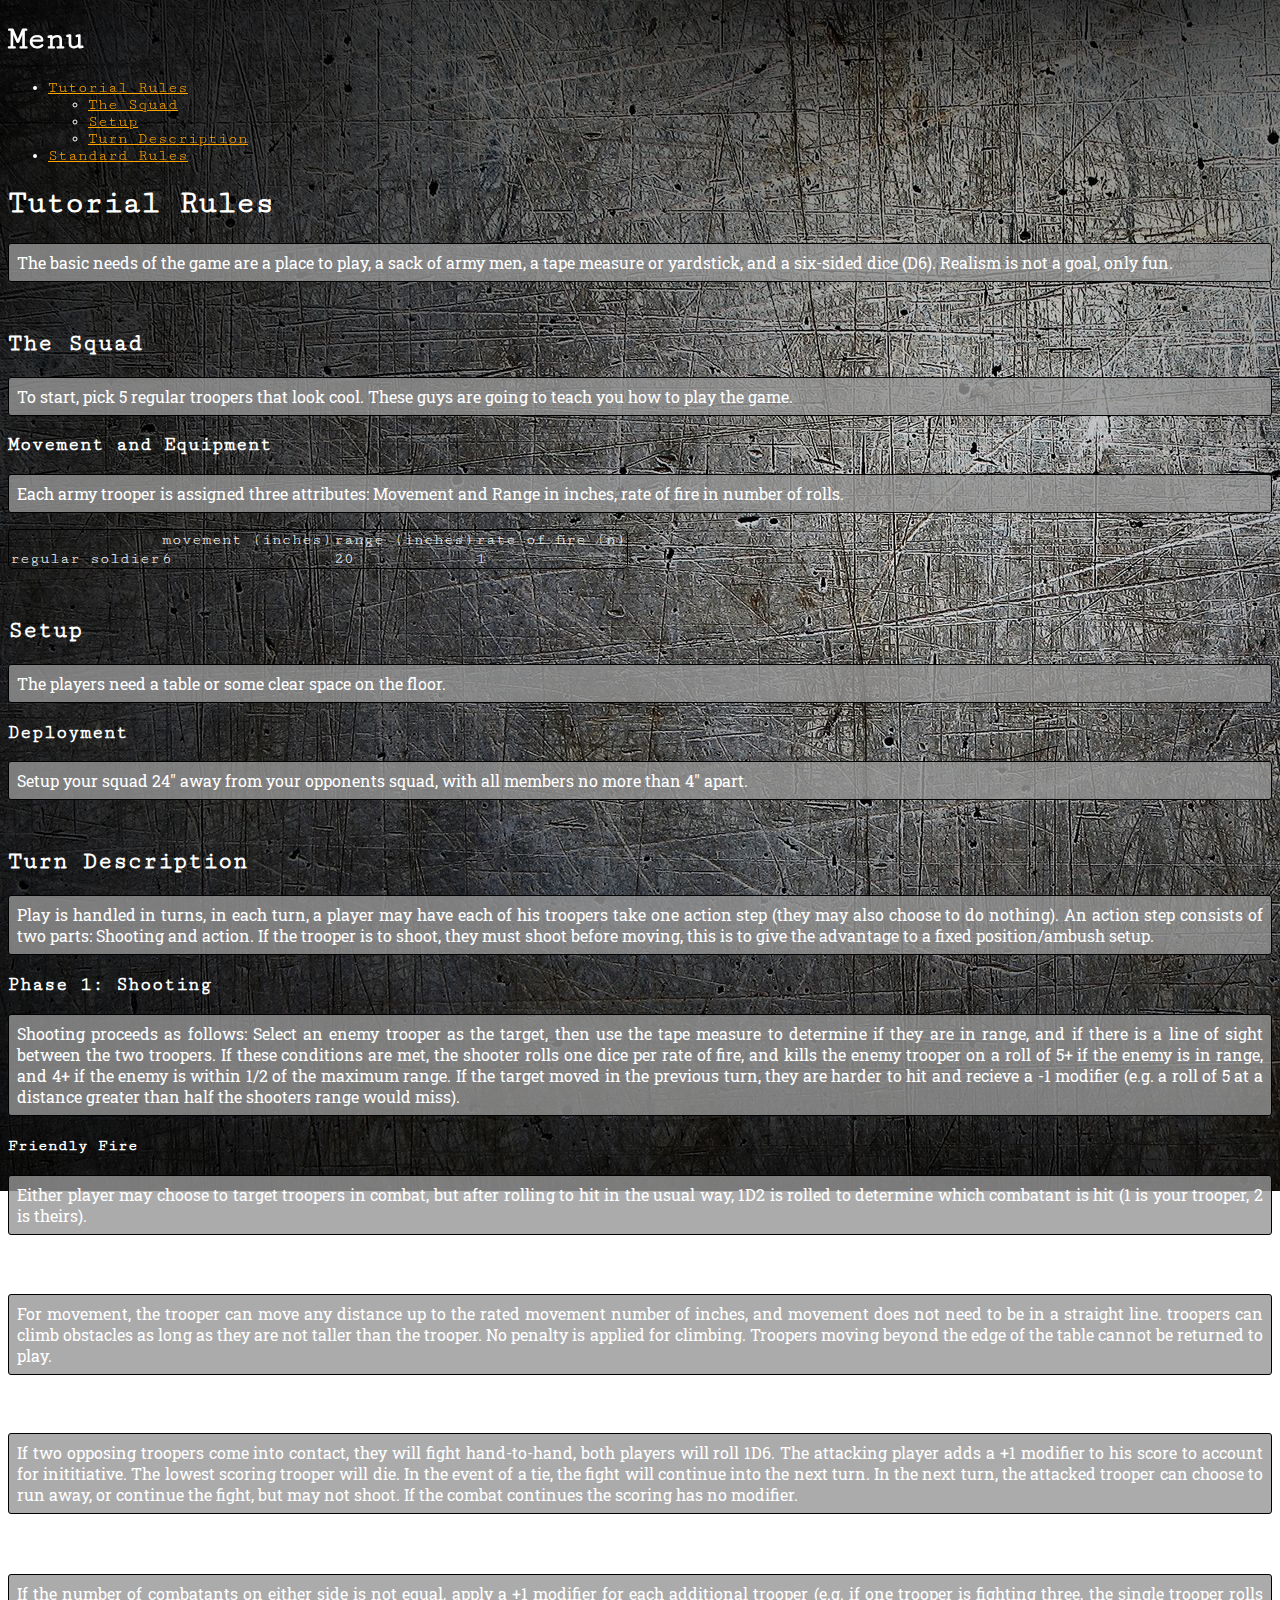
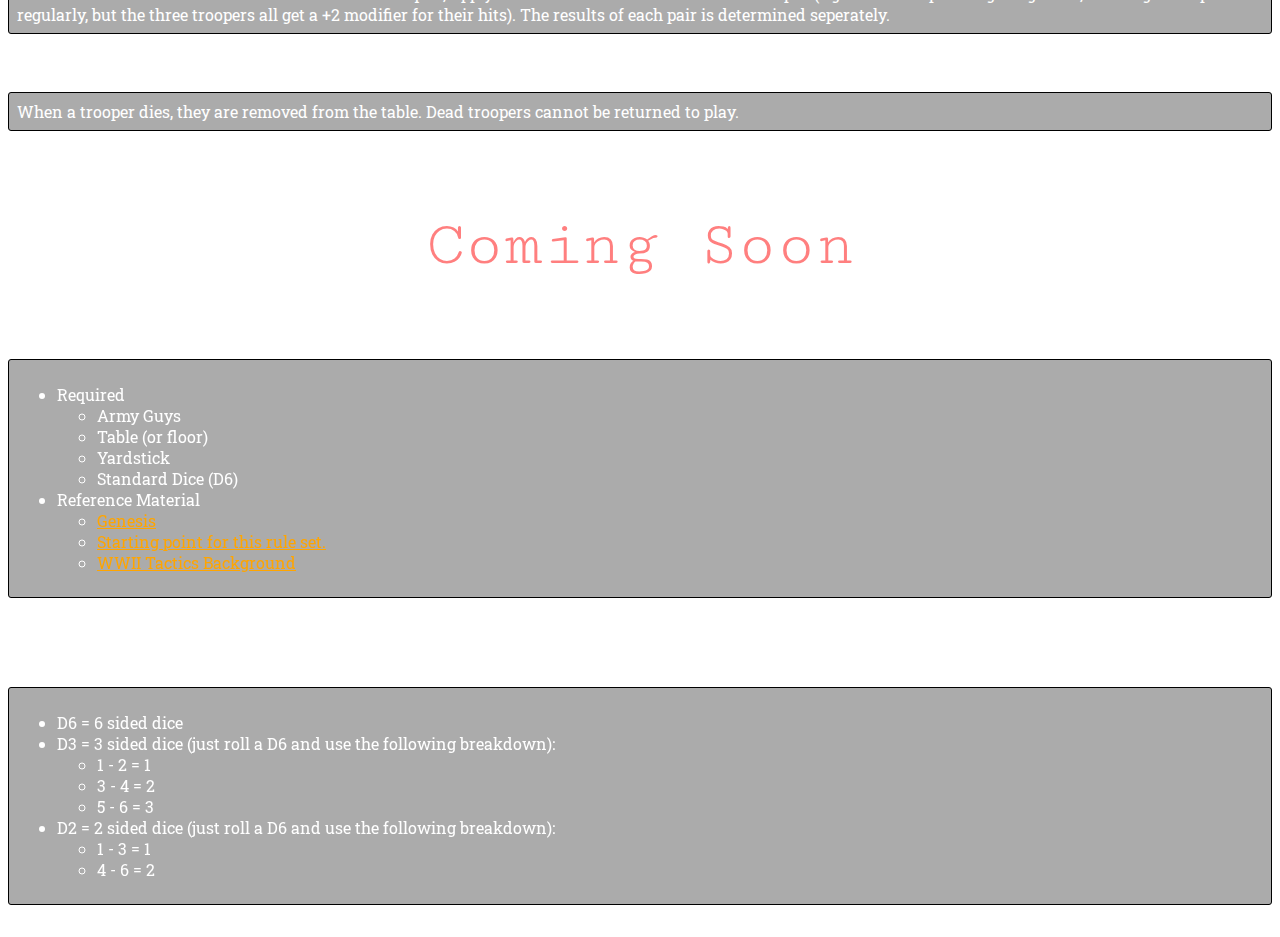
==== commit c9e0e2dc: "updated combat and shooting rules" ====
--- a/public_html/index.html
+++ b/public_html/index.html
@@ -98,6 +98,10 @@
                     target moved in the previous turn, they are harder to hit and recieve a -1 modifier (e.g. a roll of 5
                     at a distance greater than half the shooters range would miss).
                 </p>
+                <h4>Friendly Fire</h4>
+                <p>
+                    Either player may choose to target troopers in combat, but after rolling to hit in the usual way, 1D2 is rolled to determine which combatant is hit (1 is your trooper, 2 is theirs).
+                </p>
 
                 <h3>Phase 2: Movement</h3>
                 <p>
@@ -112,8 +116,14 @@
                     If two opposing troopers come into contact, they will fight hand-to-hand, both players will roll
                     1D6. The attacking player adds a +1 modifier to his score to account for inititiative. The lowest scoring 
                     trooper will die. In the event of a tie, the fight will continue into the next turn. In the next
-                    turn, the attacked trooper can choose to run away, or continue the fight, this time scoring the 
-                    combat with no modifier.
+                    turn, the attacked trooper can choose to run away, or continue the fight, but may not shoot. If the combat
+                    continues the scoring has no modifier.
+                </p>
+                <h4>Ganging Up</h4>
+                <p> 
+                    If the number of combatants on either side is not equal, apply a +1 modifier for each additional
+                    trooper (e.g. if one trooper is fighting three, the single trooper rolls regularly, but the three
+                    troopers all get a +2 modifier for their hits). The results of each pair is determined seperately.
                 </p>
 
                 <h3>The Inevitable End</h3>
@@ -418,12 +428,17 @@
             <h1>Notes</h1>
             <div class="highlight">
                 <ul>
-                    <li>D6 means 6 sided dice</li>
-                    <li>D3 means 3 sided dice (just roll a D6 and use the following breakdown):</li>
+                    <li>D6 = 6 sided dice</li>
+                    <li>D3 = 3 sided dice (just roll a D6 and use the following breakdown):</li>
                     <ul>
                         <li>1 - 2 = 1</li>
                         <li>3 - 4 = 2</li>
                         <li>5 - 6 = 3</li>
+                    </ul>
+                    <li>D2 = 2 sided dice (just roll a D6 and use the following breakdown):</li>
+                    <ul>
+                        <li>1 - 3 = 1</li>
+                        <li>4 - 6 = 2</li>
                     </ul>
                 </ul>
             </div>
--- a/public_html/css/style.css
+++ b/public_html/css/style.css
@@ -21,7 +21,7 @@
     border-radius: 3px;
     font-family: 'Roboto Slab', serif;
     border: 1px solid black;
-
+    text-align: justify;
 }
 
 table {
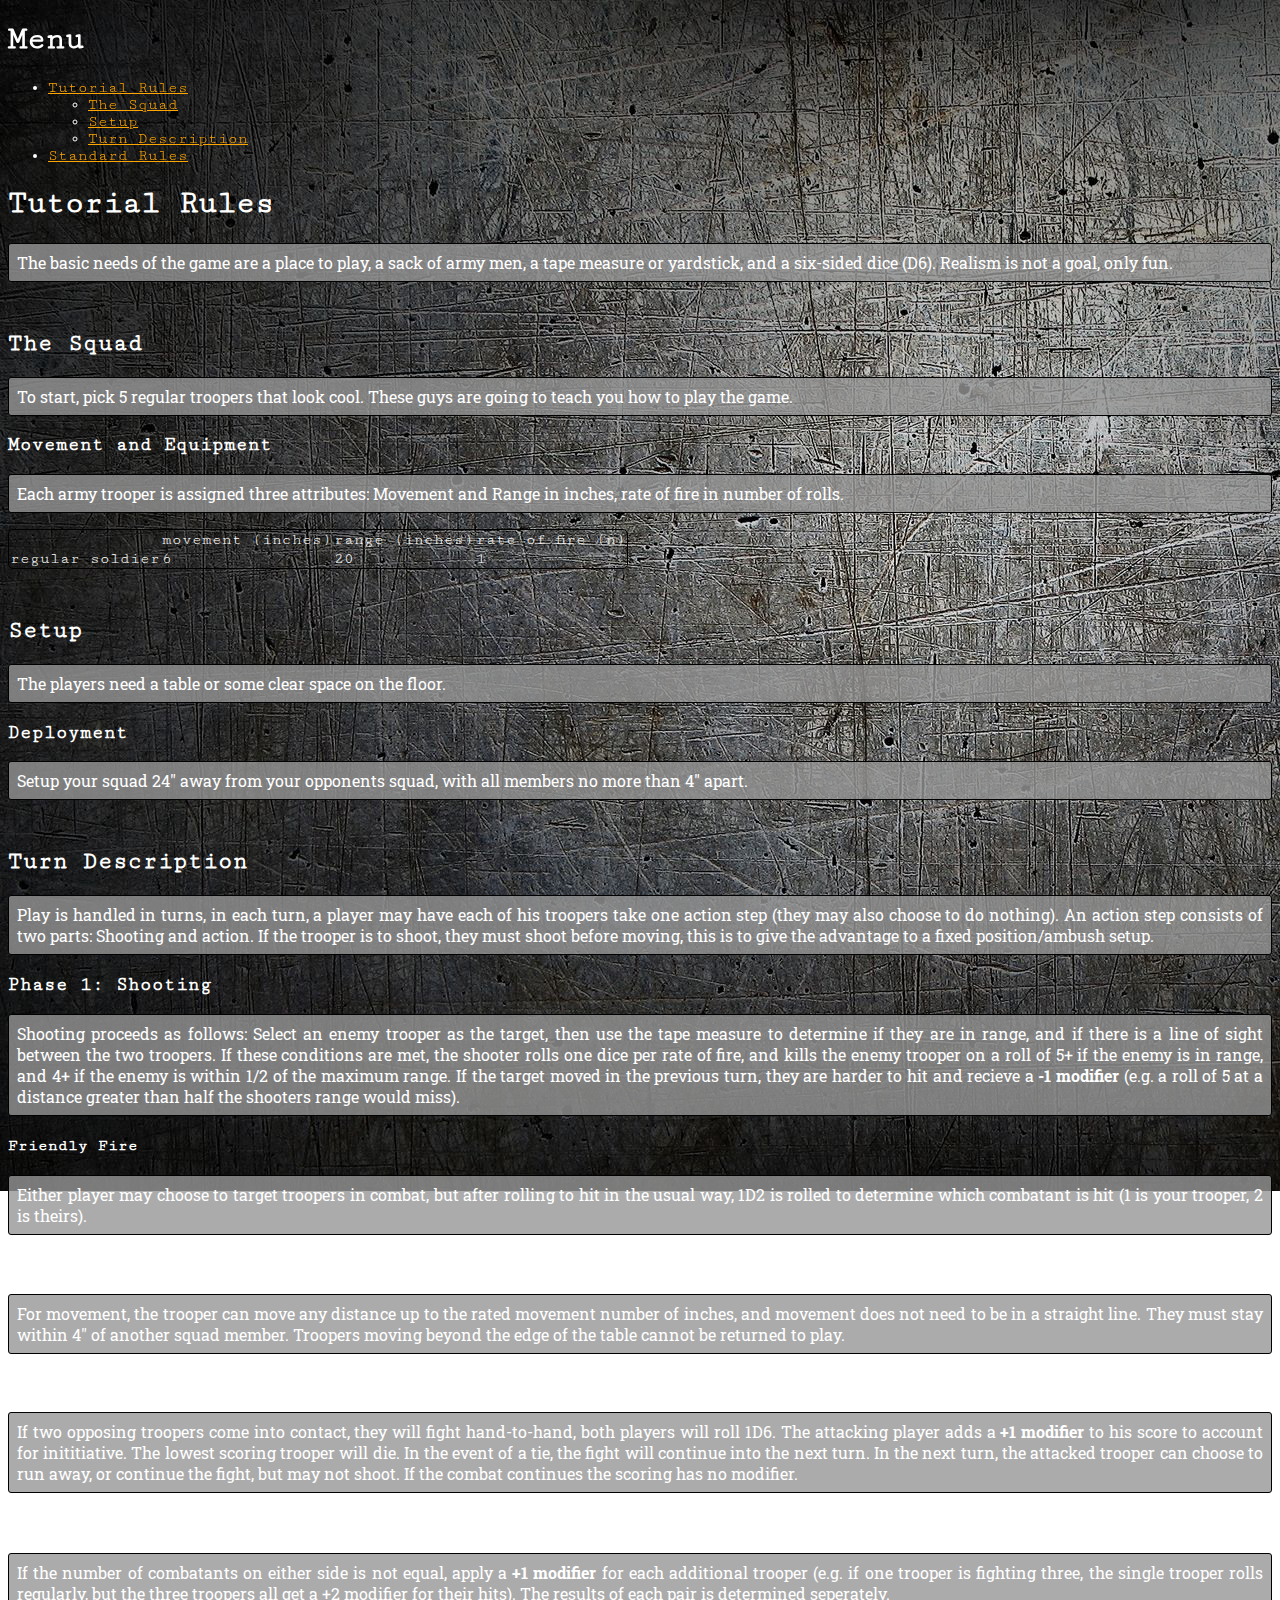
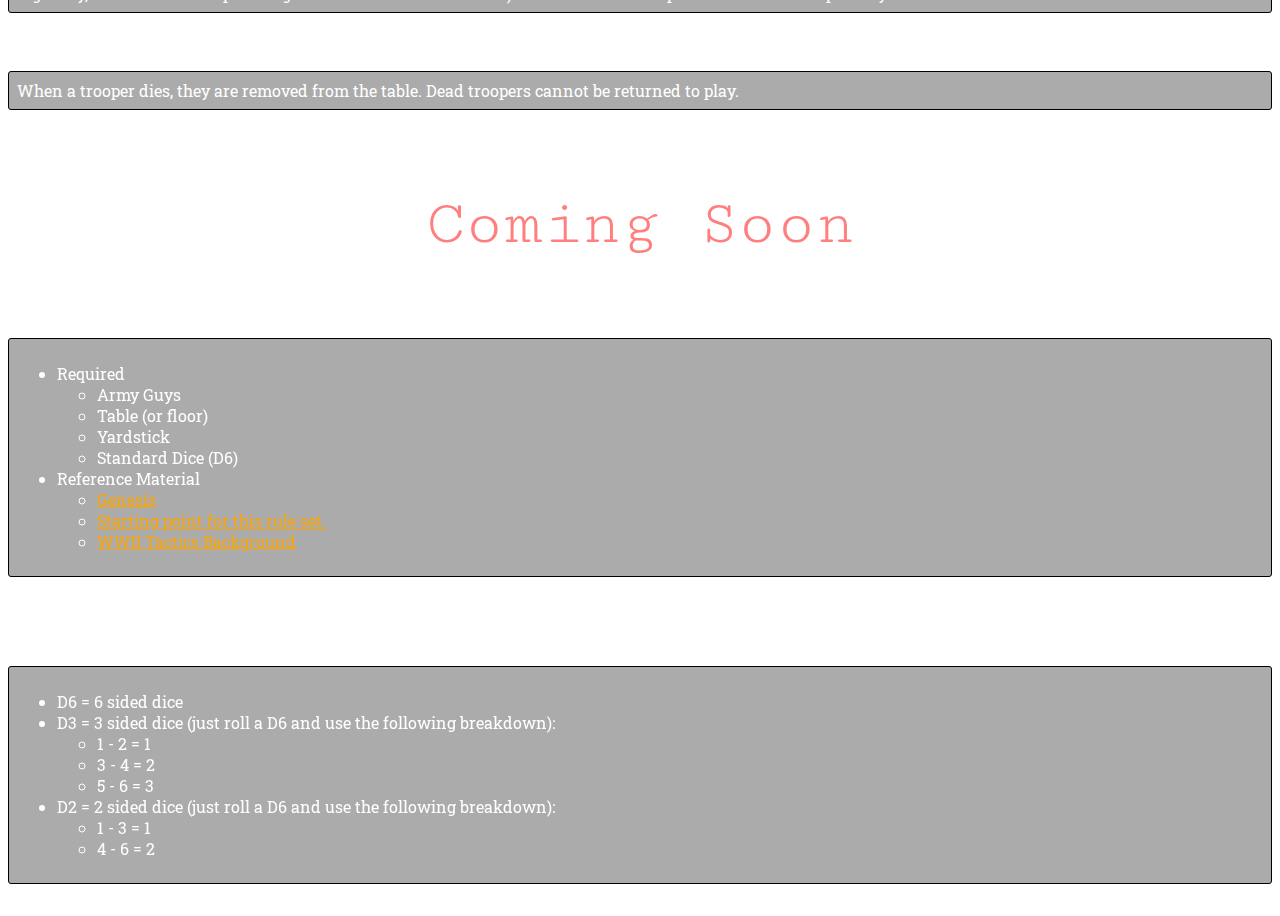
==== commit 7978f14d: "updated combat and shooting rules format" ====
--- a/public_html/index.html
+++ b/public_html/index.html
@@ -95,33 +95,33 @@
                     determine if they are in range, and if there is a line of sight between the two troopers. If these
                     conditions are met, the shooter rolls one dice per rate of fire, and kills the enemy trooper on a
                     roll of 5+ if the enemy is in range, and 4+ if the enemy is within 1/2 of the maximum range. If the
-                    target moved in the previous turn, they are harder to hit and recieve a -1 modifier (e.g. a roll of 5
+                    target moved in the previous turn, they are harder to hit and recieve a <b>-1 modifier</b> (e.g. a roll of 5
                     at a distance greater than half the shooters range would miss).
                 </p>
                 <h4>Friendly Fire</h4>
                 <p>
-                    Either player may choose to target troopers in combat, but after rolling to hit in the usual way, 1D2 is rolled to determine which combatant is hit (1 is your trooper, 2 is theirs).
+                    Either player may choose to target troopers in combat, but after rolling to hit in the usual way, 
+                    1D2 is rolled to determine which combatant is hit (1 is your trooper, 2 is theirs).
                 </p>
 
                 <h3>Phase 2: Movement</h3>
                 <p>
                     For movement, the trooper can move any distance up to the rated movement number of inches, and
-                    movement does not need to be in a straight line. troopers can climb obstacles as long as they are
-                    not taller than the trooper. No penalty is applied for climbing. Troopers moving beyond the edge of
-                    the table cannot be returned to play.
+                    movement does not need to be in a straight line. They must stay within 4" of another squad member.
+                    Troopers moving beyond the edge of the table cannot be returned to play.
                 </p>
 
                 <h3>Phase 3: Combat</h3>
                 <p>
                     If two opposing troopers come into contact, they will fight hand-to-hand, both players will roll
-                    1D6. The attacking player adds a +1 modifier to his score to account for inititiative. The lowest scoring 
+                    1D6. The attacking player adds a <b>+1 modifier</b> to his score to account for inititiative. The lowest scoring 
                     trooper will die. In the event of a tie, the fight will continue into the next turn. In the next
                     turn, the attacked trooper can choose to run away, or continue the fight, but may not shoot. If the combat
                     continues the scoring has no modifier.
                 </p>
                 <h4>Ganging Up</h4>
                 <p> 
-                    If the number of combatants on either side is not equal, apply a +1 modifier for each additional
+                    If the number of combatants on either side is not equal, apply a <b>+1 modifier</b> for each additional
                     trooper (e.g. if one trooper is fighting three, the single trooper rolls regularly, but the three
                     troopers all get a +2 modifier for their hits). The results of each pair is determined seperately.
                 </p>
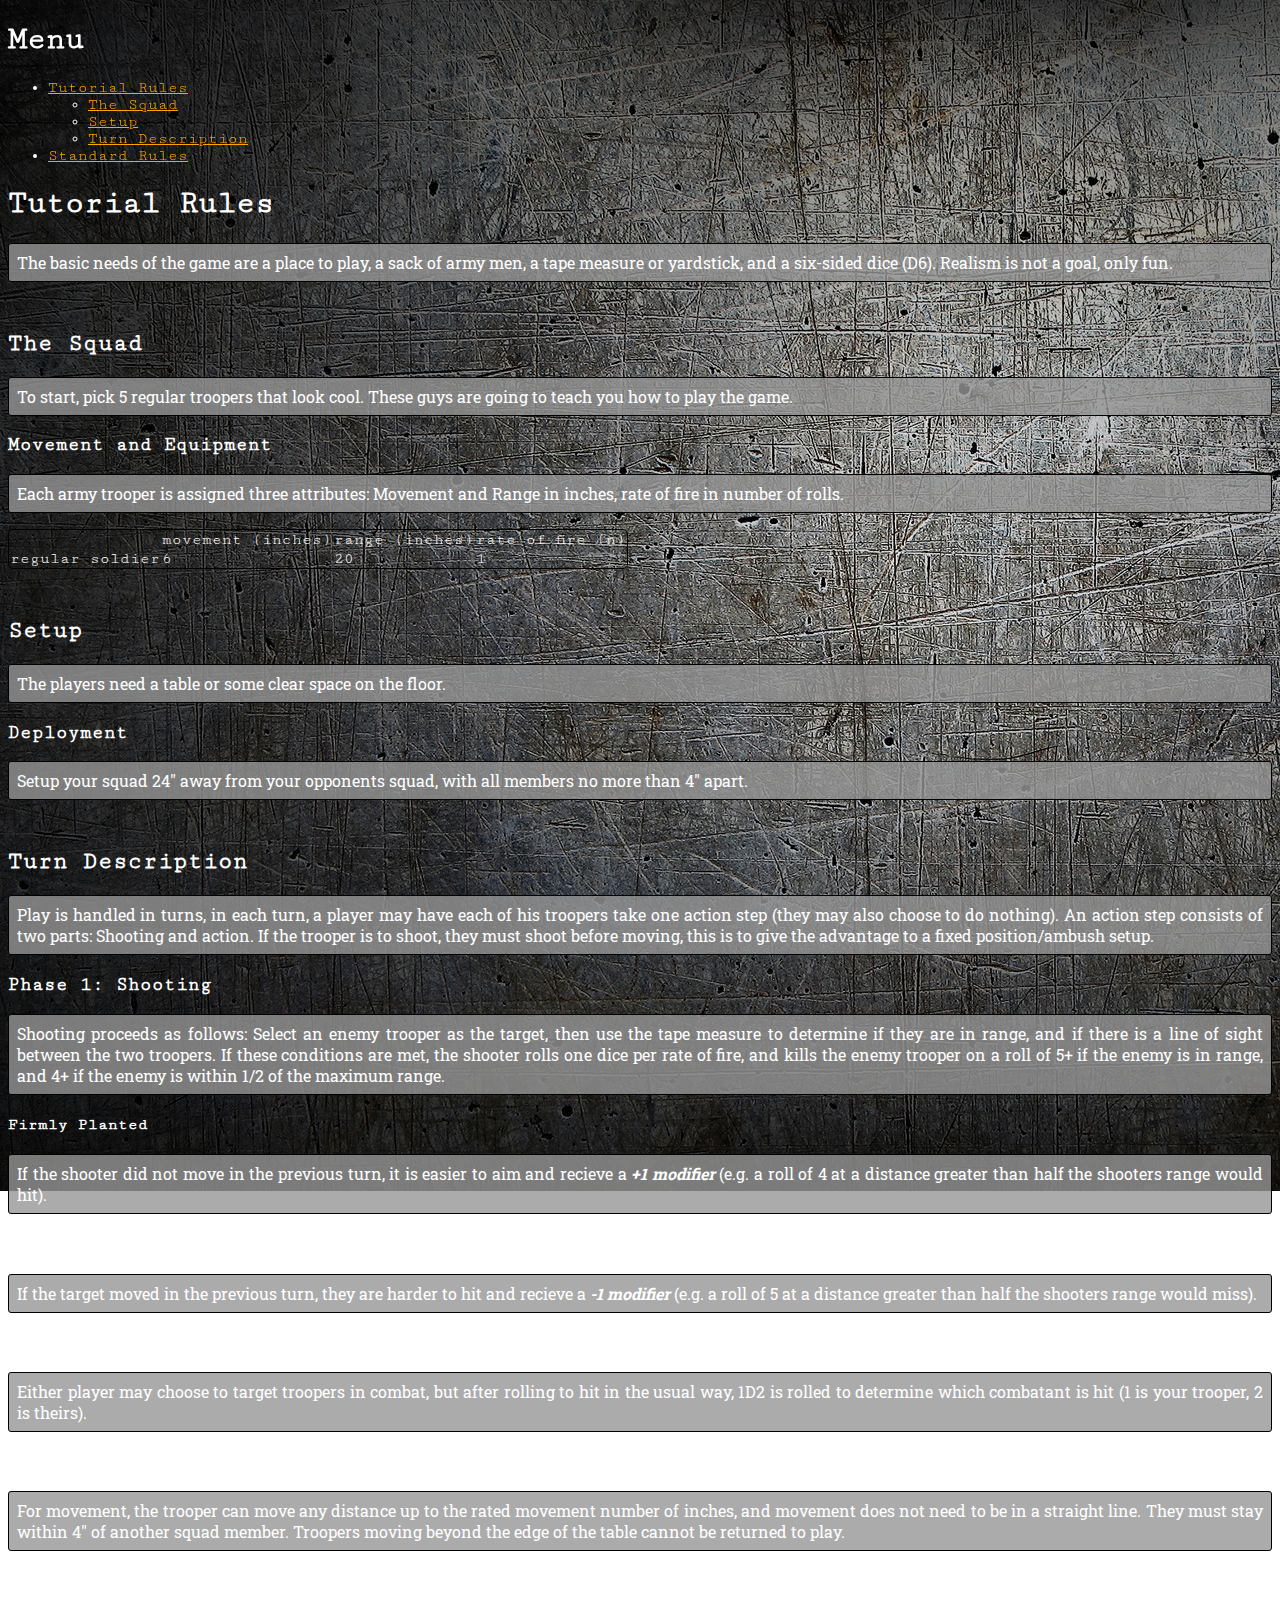
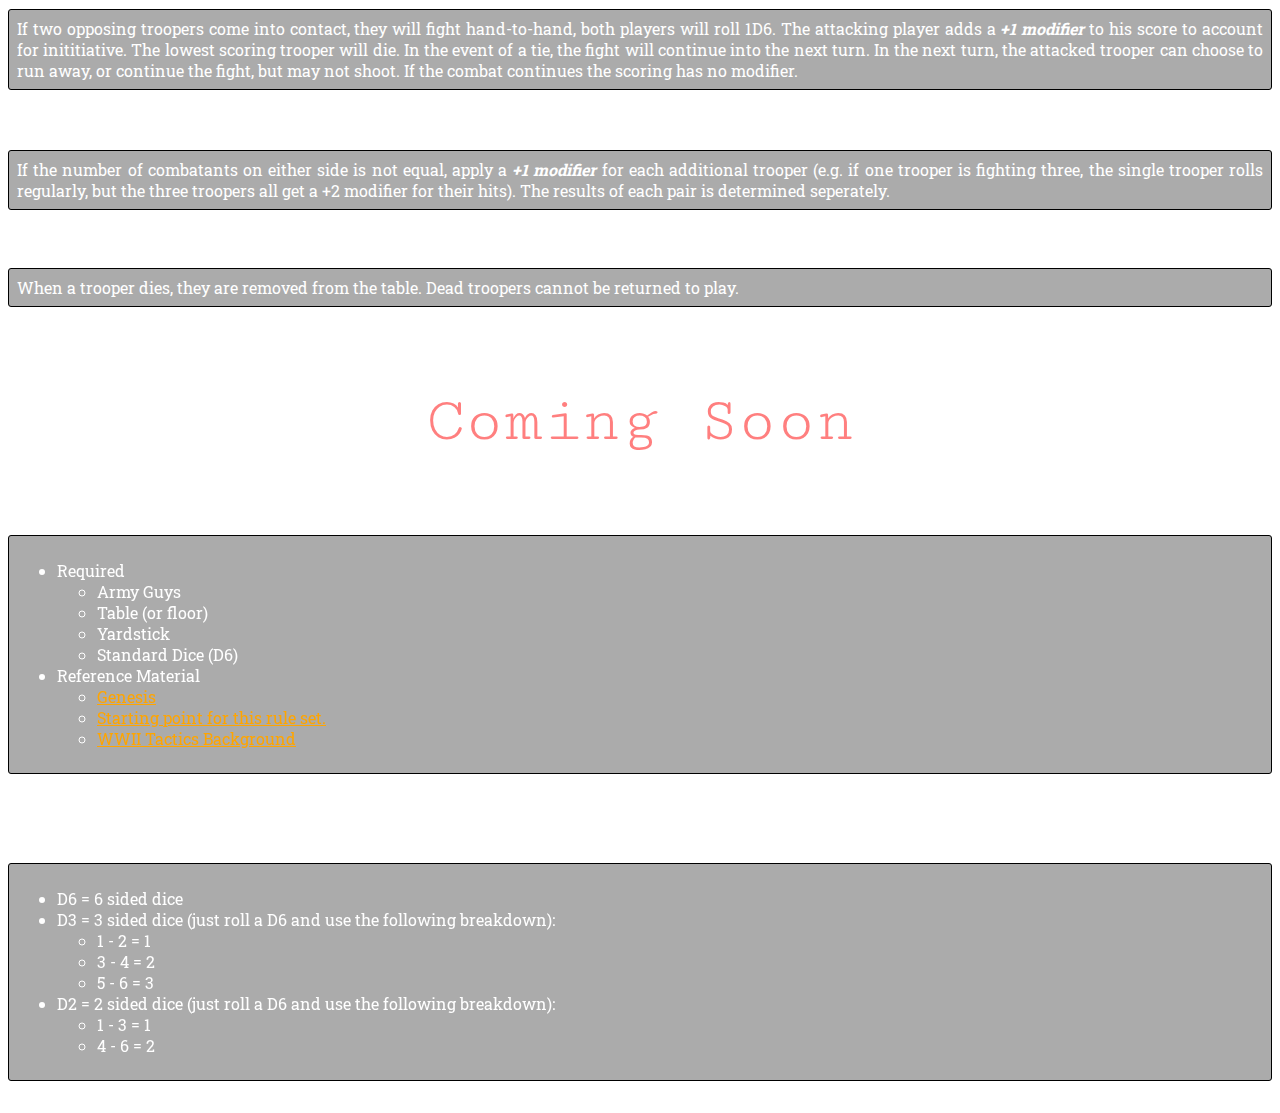
==== commit ea62520b: "updated combat and shooting rules format again" ====
--- a/public_html/index.html
+++ b/public_html/index.html
@@ -94,9 +94,17 @@
                     Shooting proceeds as follows: Select an enemy trooper as the target, then use the tape measure to
                     determine if they are in range, and if there is a line of sight between the two troopers. If these
                     conditions are met, the shooter rolls one dice per rate of fire, and kills the enemy trooper on a
-                    roll of 5+ if the enemy is in range, and 4+ if the enemy is within 1/2 of the maximum range. If the
-                    target moved in the previous turn, they are harder to hit and recieve a <b>-1 modifier</b> (e.g. a roll of 5
-                    at a distance greater than half the shooters range would miss).
+                    roll of 5+ if the enemy is in range, and 4+ if the enemy is within 1/2 of the maximum range. 
+                </p>
+                <h4>Firmly Planted</h4>
+                <p>
+                    If the shooter did not move in the previous turn, it is easier to aim and recieve a <span class="modifier">+1 modifier</span> 
+                    (e.g. a roll of 4 at a distance greater than half the shooters range would hit).
+                </p>
+                <h4>Moving Target</h4>
+                <p>
+                    If the target moved in the previous turn, they are harder to hit and recieve a <span class="modifier">-1 modifier</span> 
+                    (e.g. a roll of 5 at a distance greater than half the shooters range would miss).
                 </p>
                 <h4>Friendly Fire</h4>
                 <p>
@@ -114,14 +122,14 @@
                 <h3>Phase 3: Combat</h3>
                 <p>
                     If two opposing troopers come into contact, they will fight hand-to-hand, both players will roll
-                    1D6. The attacking player adds a <b>+1 modifier</b> to his score to account for inititiative. The lowest scoring 
+                    1D6. The attacking player adds a <span class="modifier">+1 modifier</span> to his score to account for inititiative. The lowest scoring 
                     trooper will die. In the event of a tie, the fight will continue into the next turn. In the next
                     turn, the attacked trooper can choose to run away, or continue the fight, but may not shoot. If the combat
                     continues the scoring has no modifier.
                 </p>
                 <h4>Ganging Up</h4>
                 <p> 
-                    If the number of combatants on either side is not equal, apply a <b>+1 modifier</b> for each additional
+                    If the number of combatants on either side is not equal, apply a <span class="modifier">+1 modifier</span> for each additional
                     trooper (e.g. if one trooper is fighting three, the single trooper rolls regularly, but the three
                     troopers all get a +2 modifier for their hits). The results of each pair is determined seperately.
                 </p>
--- a/public_html/css/style.css
+++ b/public_html/css/style.css
@@ -58,6 +58,11 @@
 .hidden {
     display: none;
 }
+.modifier{
+    font-style: italic;
+    font-weight: bold;
+}
+
 
 .pulsate {
     -webkit-animation: pulsate 3s ease-out;
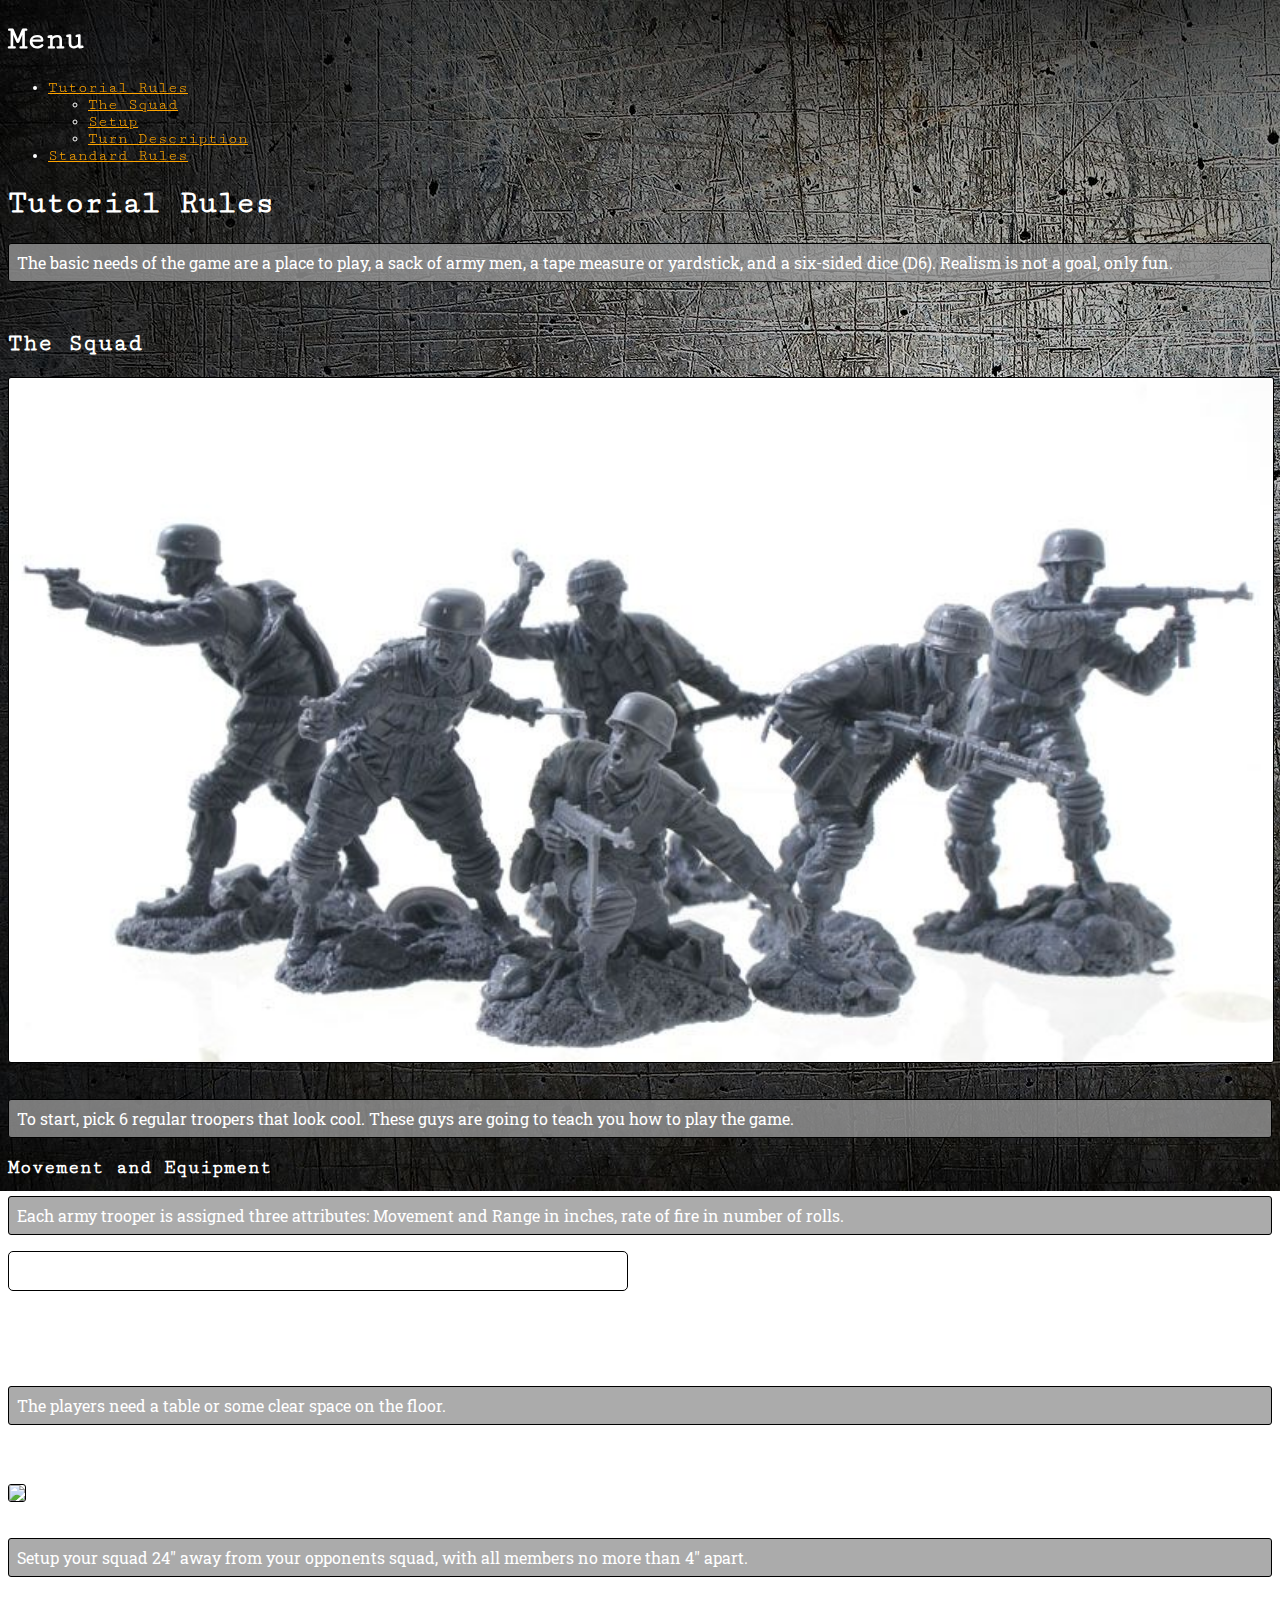
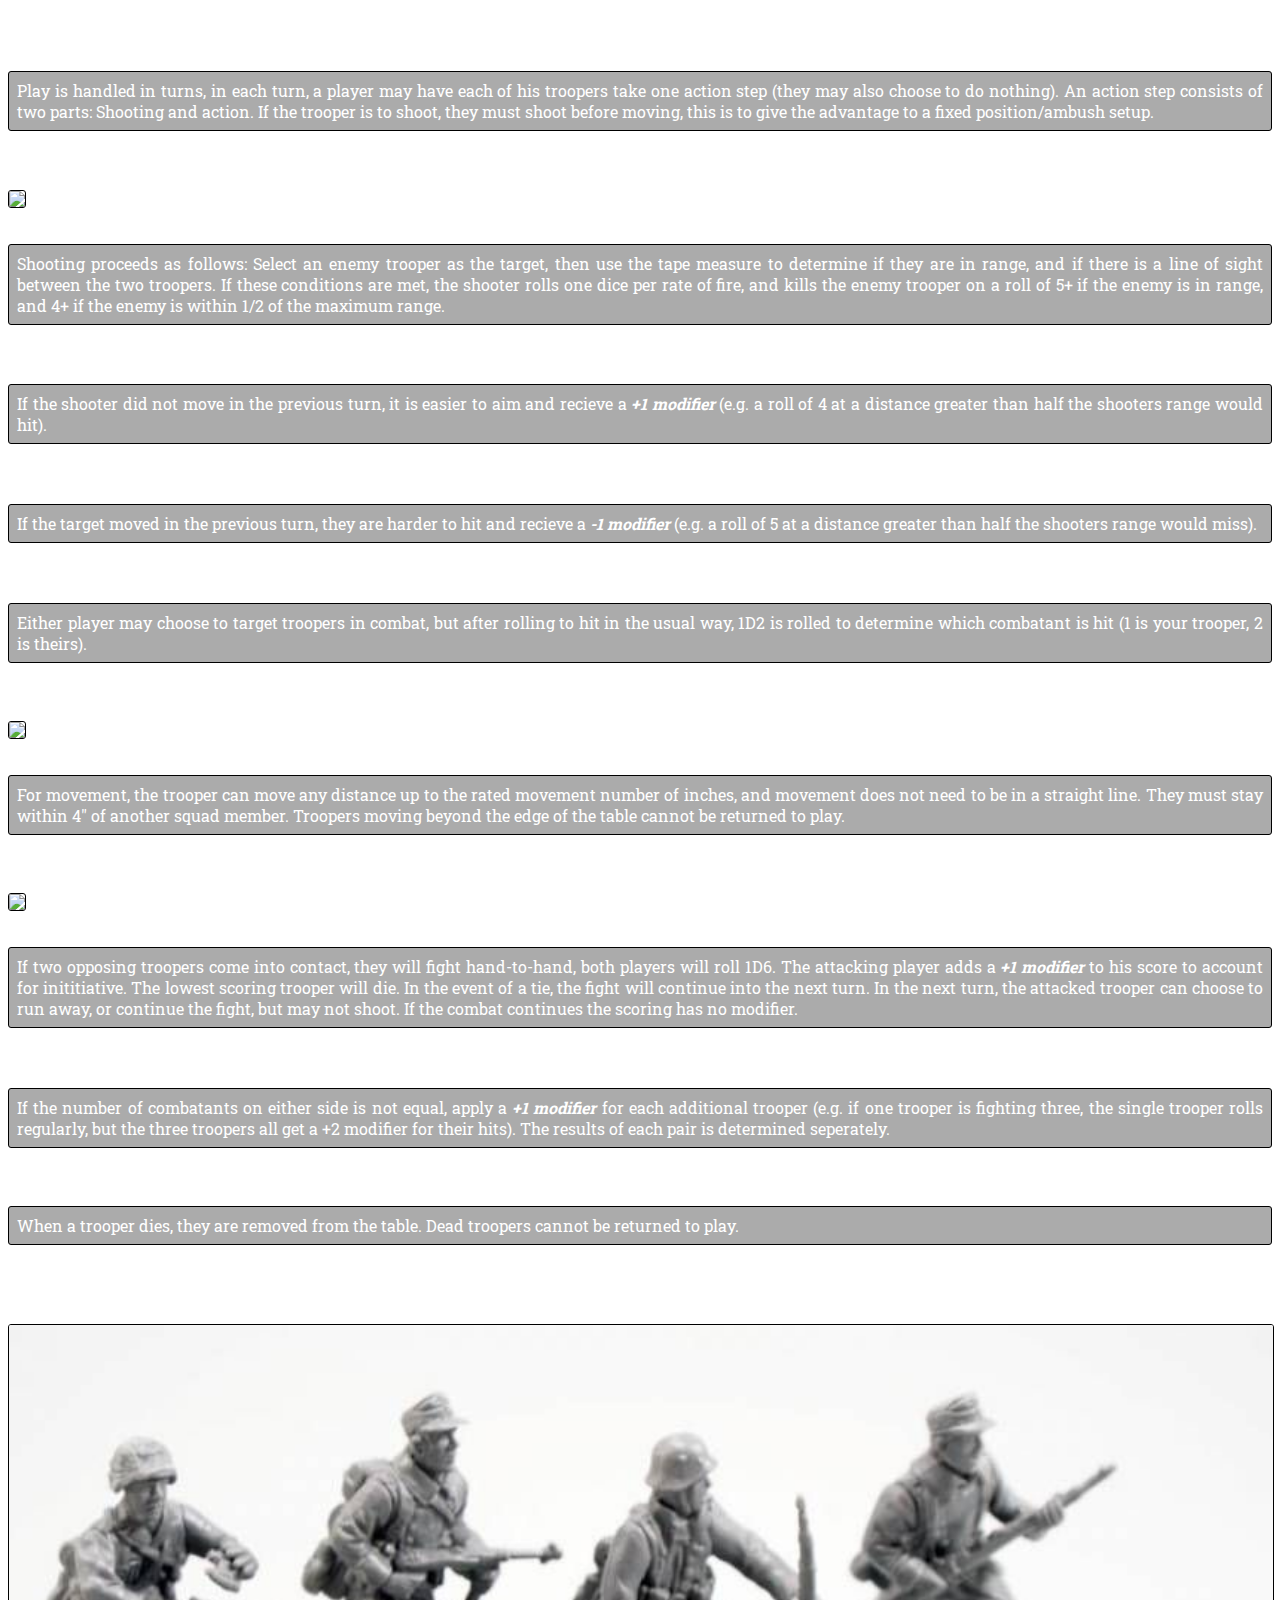
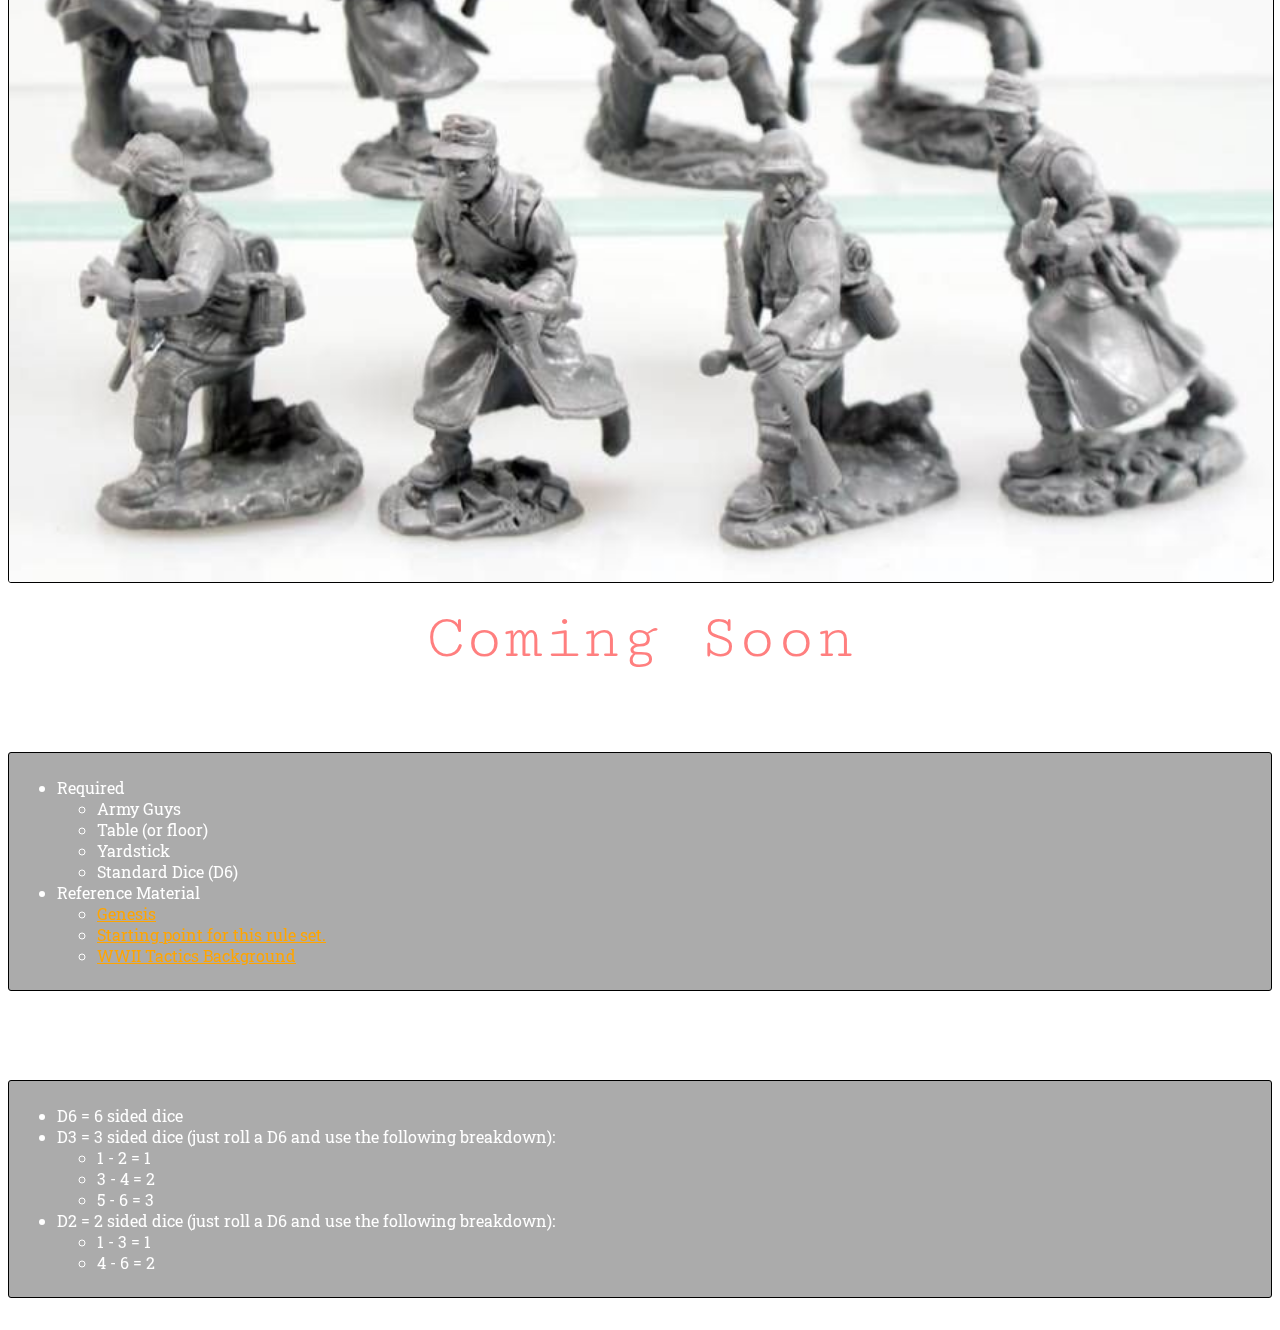
==== commit 40aaf7ed: "updated site with pictures for optimal fun-ness" ====
--- a/public_html/index.html
+++ b/public_html/index.html
@@ -42,8 +42,9 @@
                 </p>
 
                 <h2 id="tutorial-rules-army-creation">The Squad</h2>
-                <p>
-                    To start, pick 5 regular troopers that look cool. These guys are going to teach you how to play the
+                <img src="images/sarge_da_boys.jpg">
+                <p>
+                    To start, pick 6 regular troopers that look cool. These guys are going to teach you how to play the
                     game.
                 </p>
 
@@ -77,6 +78,7 @@
                     The players need a table or some clear space on the floor.
                 </p>
                 <h3>Deployment</h3>
+                <img src="images/firing_line.jpg">
                 <p>
                     Setup your squad 24" away from your opponents squad, with all members no more than 4" apart.
                 </p>
@@ -90,6 +92,7 @@
                 </p>
 
                 <h3>Phase 1: Shooting</h3>
+                <img src="images/shooting_phase.jpg">
                 <p>
                     Shooting proceeds as follows: Select an enemy trooper as the target, then use the tape measure to
                     determine if they are in range, and if there is a line of sight between the two troopers. If these
@@ -113,6 +116,7 @@
                 </p>
 
                 <h3>Phase 2: Movement</h3>
+                <img src="images/movement_phase.jpg">
                 <p>
                     For movement, the trooper can move any distance up to the rated movement number of inches, and
                     movement does not need to be in a straight line. They must stay within 4" of another squad member.
@@ -120,6 +124,7 @@
                 </p>
 
                 <h3>Phase 3: Combat</h3>
+                <img src="images/combat_phase.jpg">
                 <p>
                     If two opposing troopers come into contact, they will fight hand-to-hand, both players will roll
                     1D6. The attacking player adds a <span class="modifier">+1 modifier</span> to his score to account for inititiative. The lowest scoring 
@@ -142,6 +147,7 @@
 
             <div id="standard-rules" class="mt-5">
                 <h1>Standard Rules</h1>
+                <img src="images/ze_germans.jpg">
                 <div class="warning pulsate">Coming Soon</div>
                 <!-- <p>
                     The basic needs of the game are a place to play, a sack of army men, a tape measure or yardstick, and a
--- a/public_html/css/style.css
+++ b/public_html/css/style.css
@@ -35,6 +35,12 @@
     margin-top: 2em;
 }
 
+img {
+    width: 100%;
+    margin-bottom: 1em;
+    border-radius: 3px;
+    border: 1px solid black;
+}
 
 .highlight {
     background-color: rgba(150,150,150,.8);
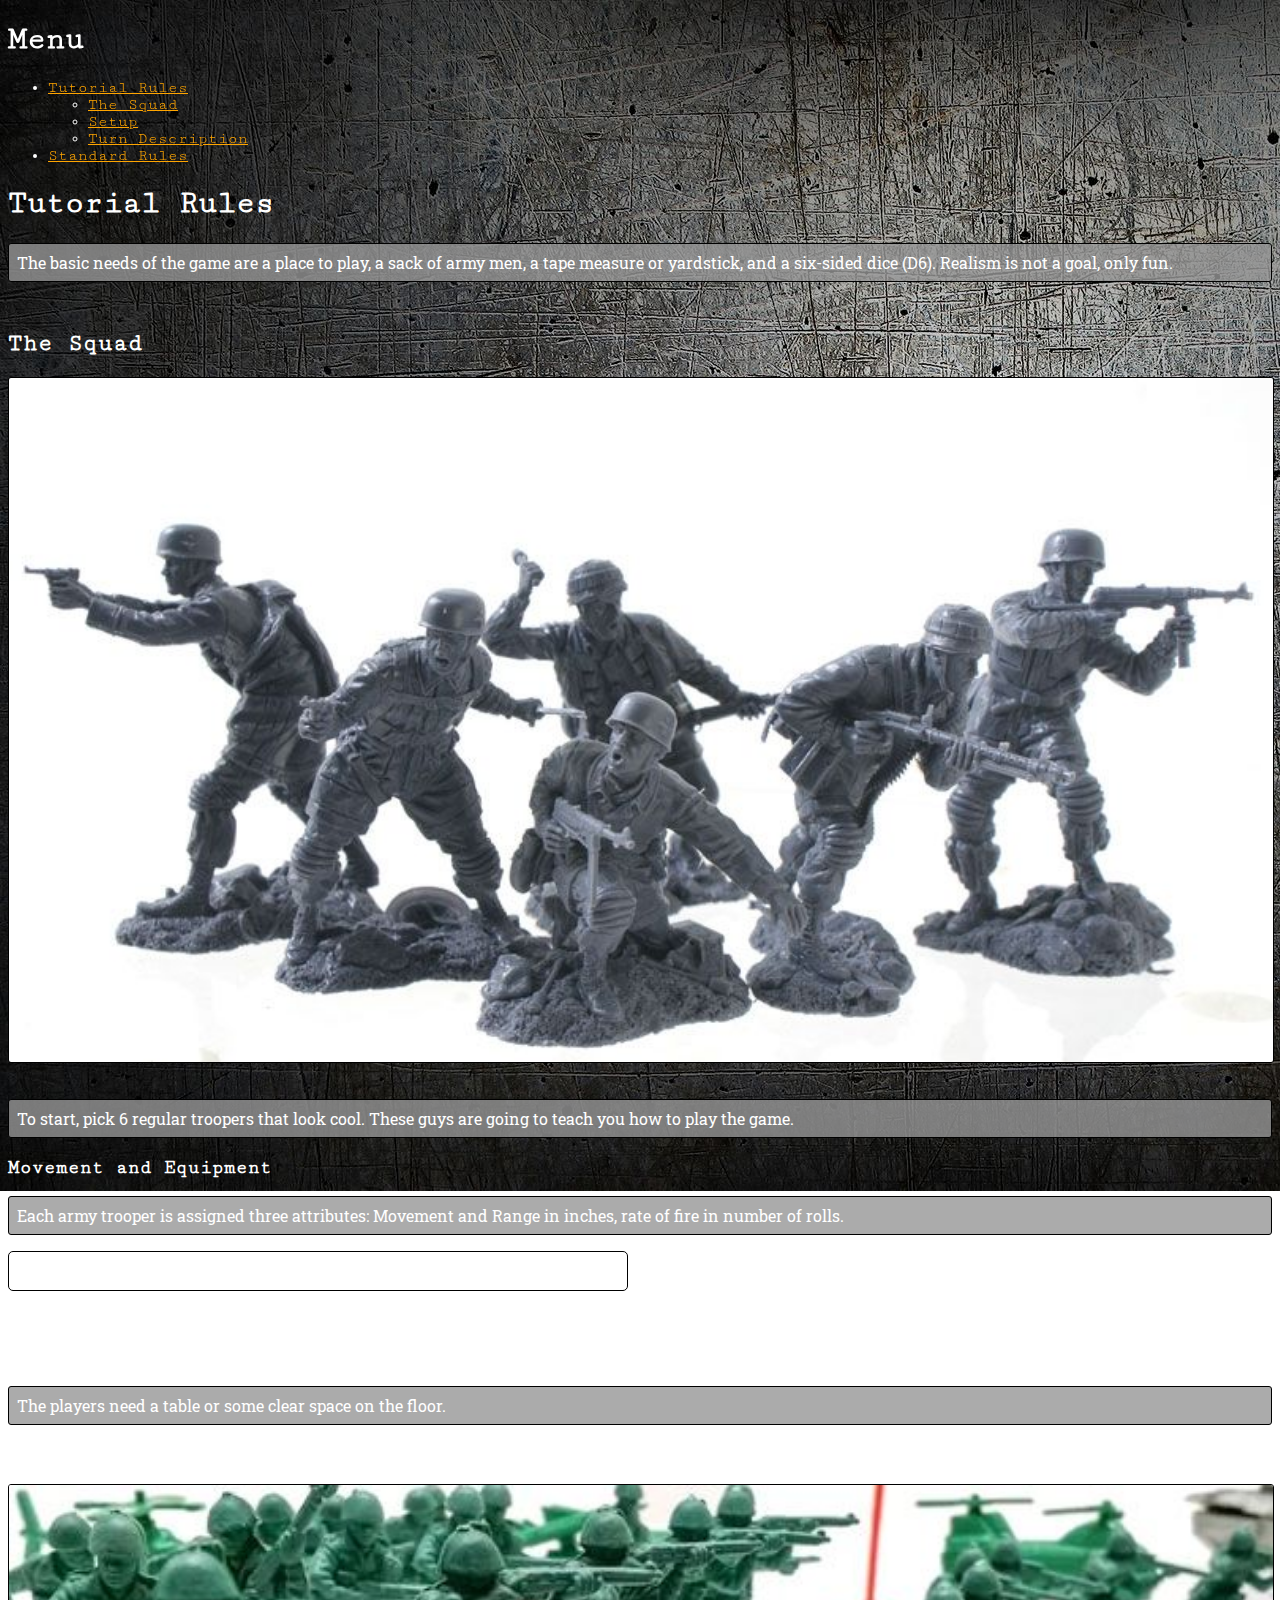
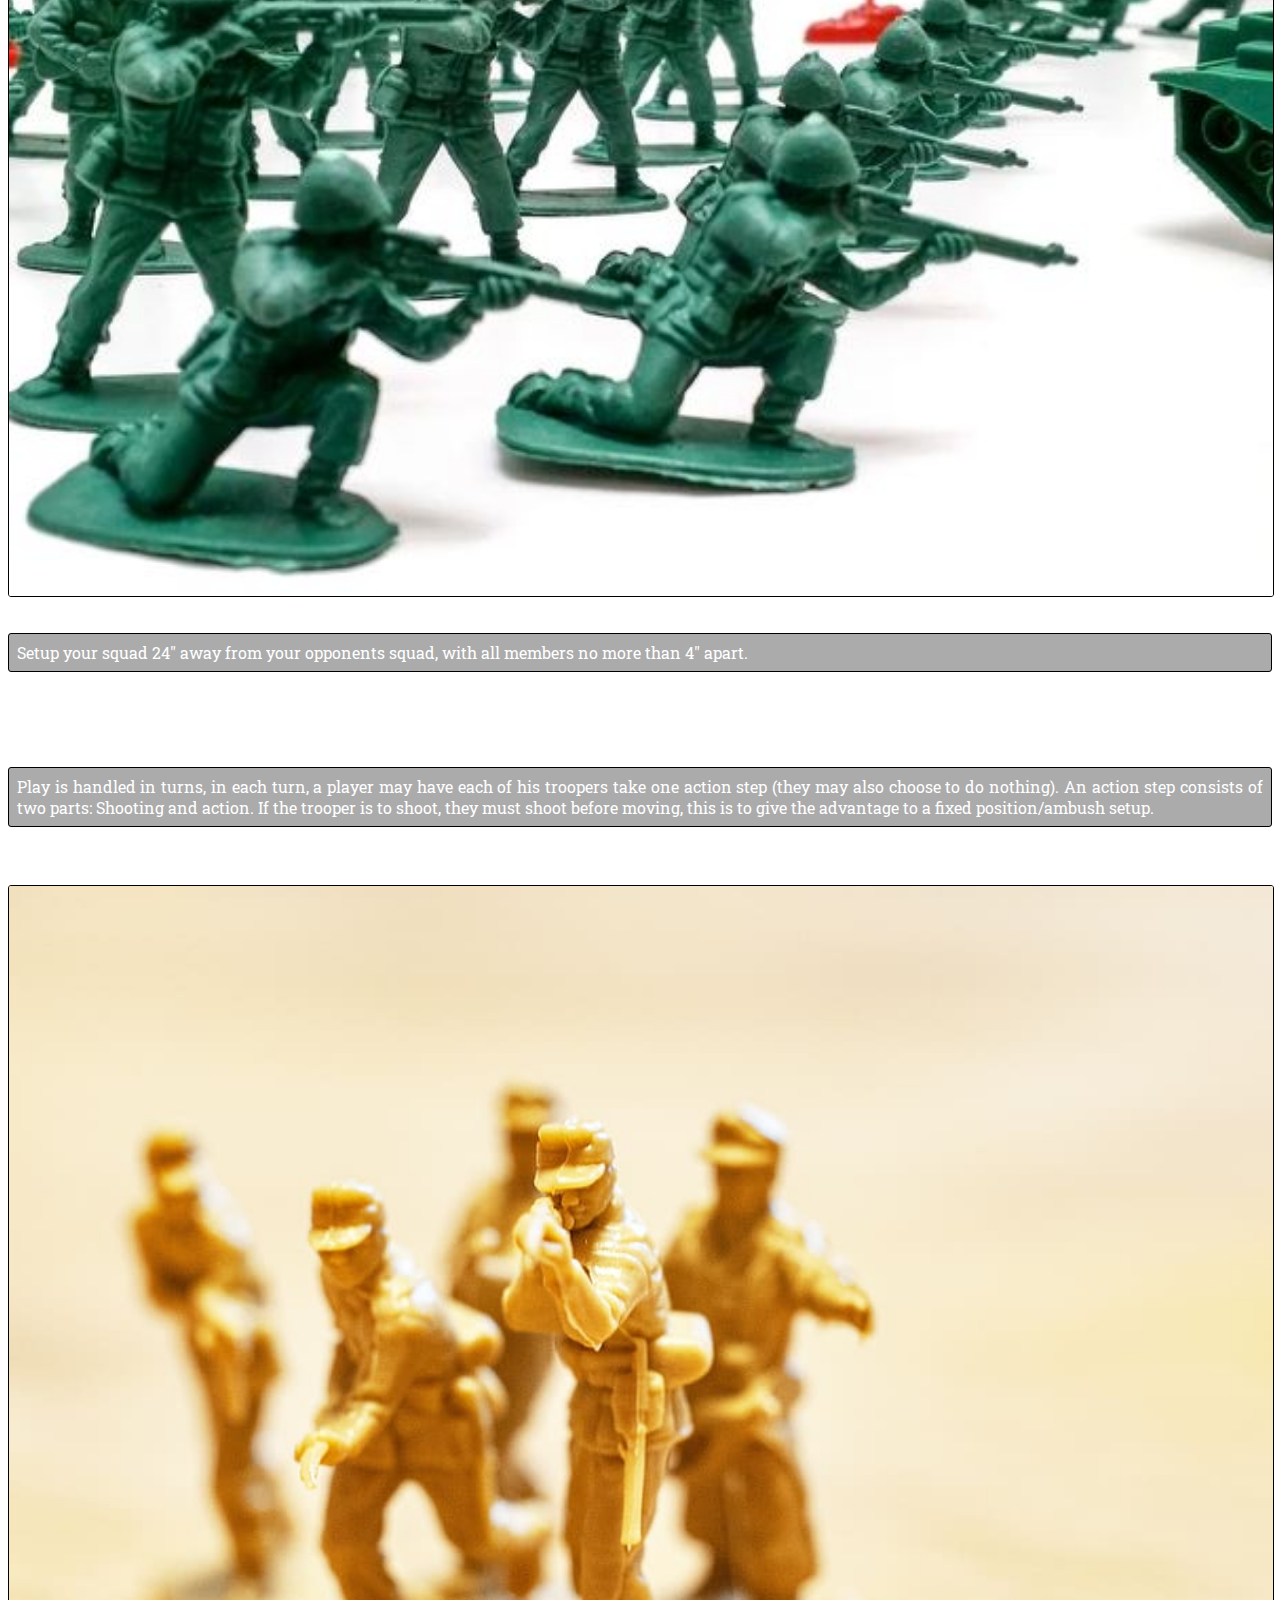
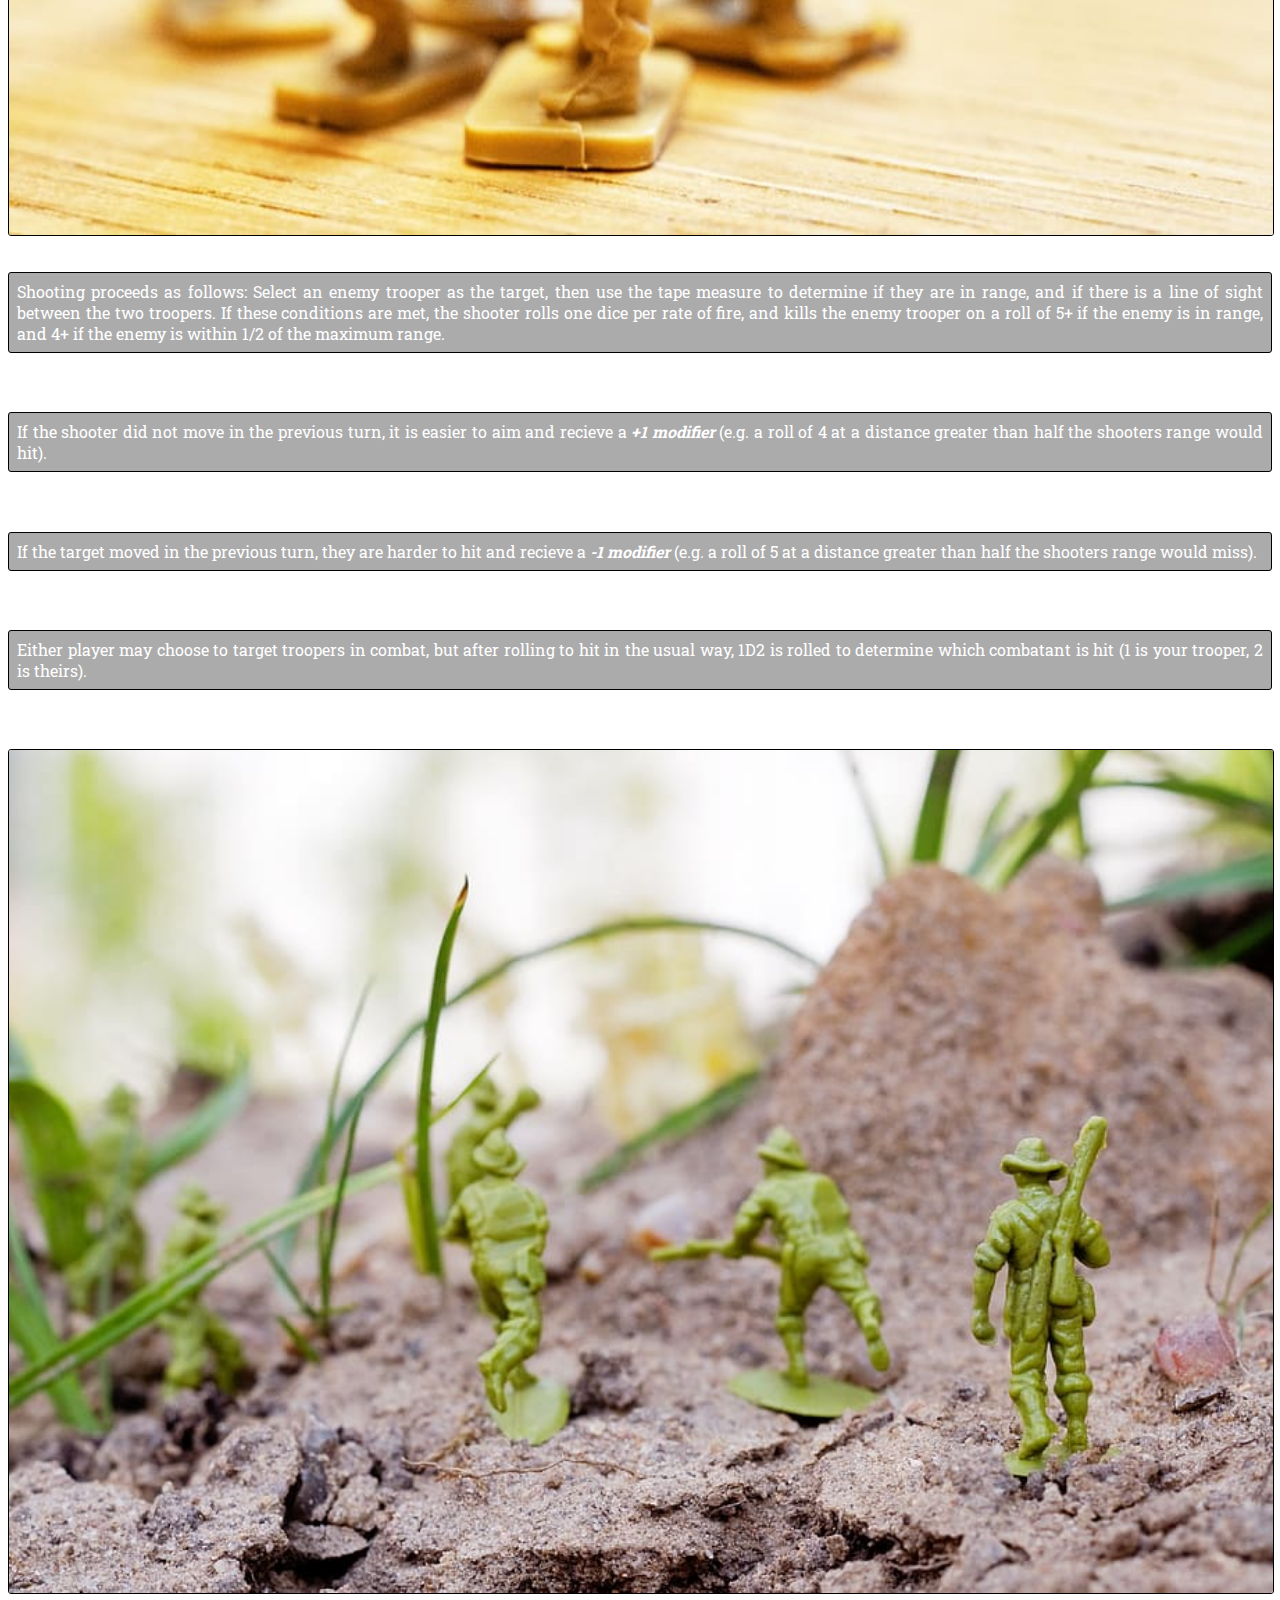
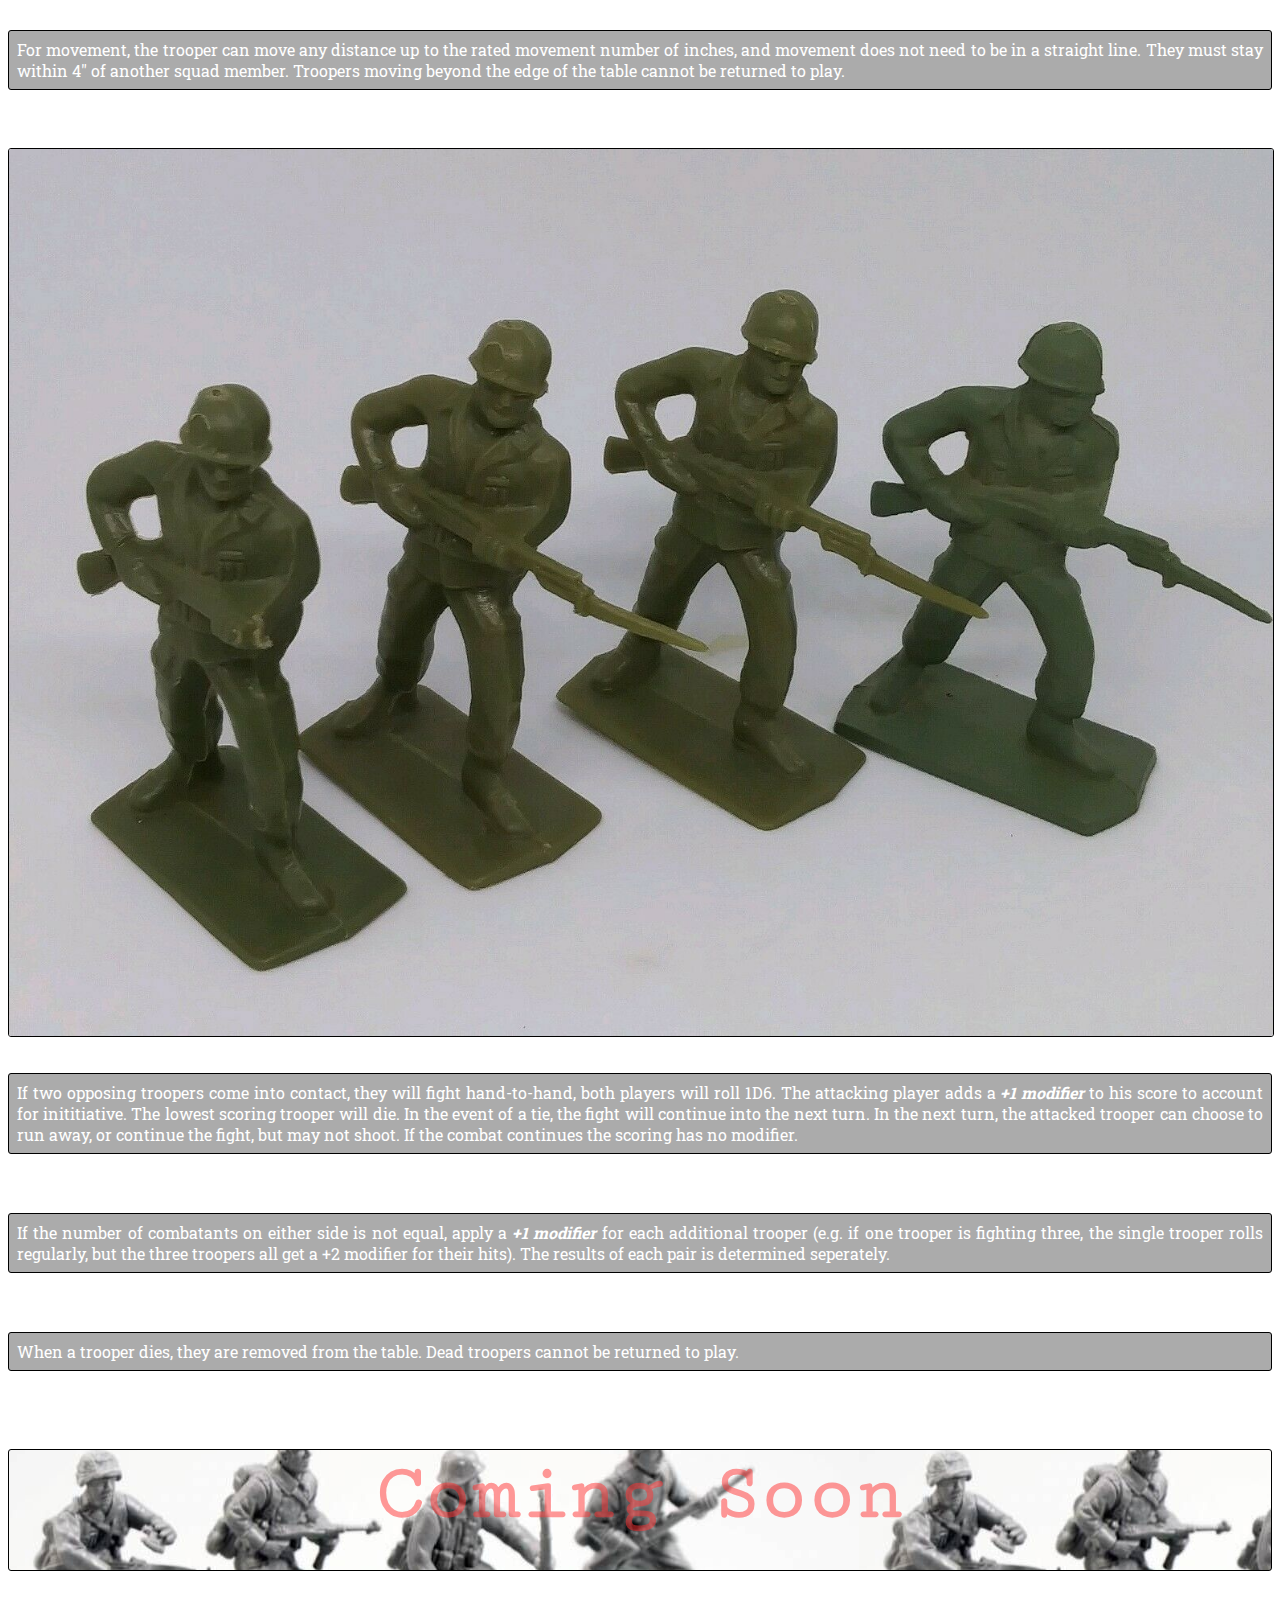
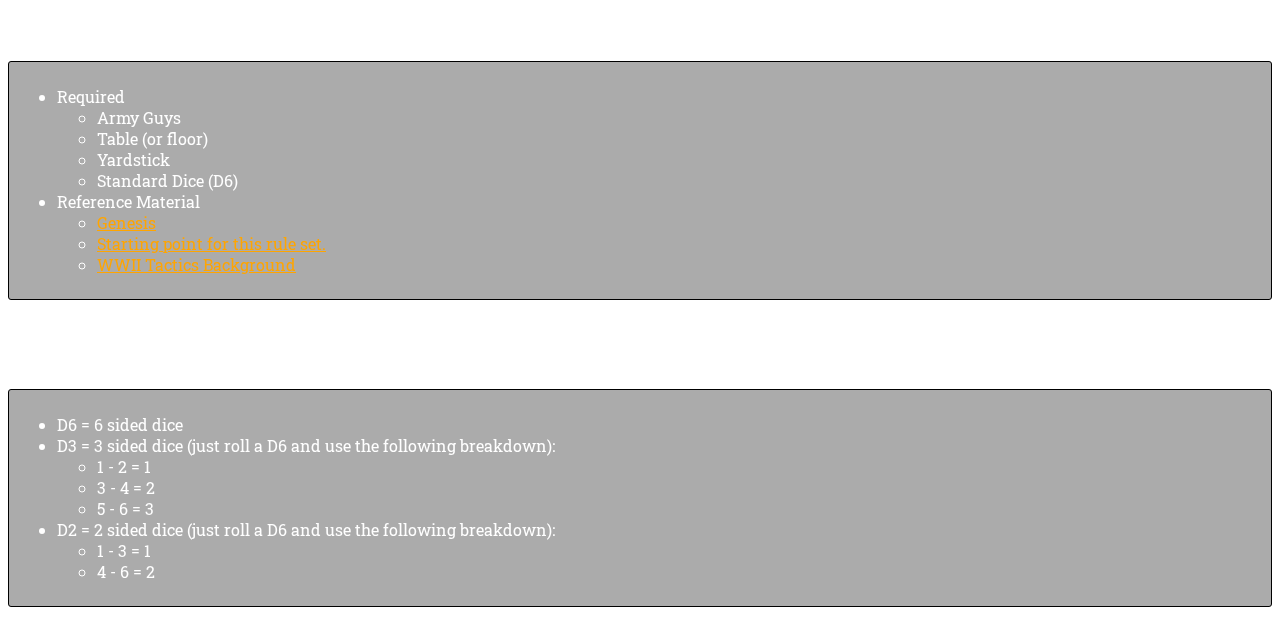
==== commit 3e6132e7: "updated site with pictures for optimal fun-ness" ====
--- a/public_html/index.html
+++ b/public_html/index.html
@@ -147,8 +147,11 @@
 
             <div id="standard-rules" class="mt-5">
                 <h1>Standard Rules</h1>
-                <img src="images/ze_germans.jpg">
-                <div class="warning pulsate">Coming Soon</div>
+                <!-- <img src="images/ze_germans.jpg"> -->
+                <div class="warningHolder">
+                    <div class="warning pulsate">Coming Soon</div>
+                </div>
+                
                 <!-- <p>
                     The basic needs of the game are a place to play, a sack of army men, a tape measure or yardstick, and a
                     six-sided die. Realism is not a goal, only fun. Also, this is intended to be a framework and we
--- a/public_html/css/style.css
+++ b/public_html/css/style.css
@@ -56,19 +56,32 @@
     position: sticky;
     top: 0;
 }
+
+.warningHolder {
+    background: url(../images/ze_germans.jpg);
+    border-radius: 3px;
+    border: 1px solid black;
+    height: 120px;
+    margin-bottom: 2em;
+    background-position-y: 500px;
+}
+
+
 .warning {
-    font-size: 4em;
-    color: red;
+    font-size: 5em;
+    color: rgb(255, 50, 50);
     text-align: center;
+    font-weight: 600;
 }
+
 .hidden {
     display: none;
 }
+
 .modifier{
     font-style: italic;
     font-weight: bold;
 }
-
 
 .pulsate {
     -webkit-animation: pulsate 3s ease-out;
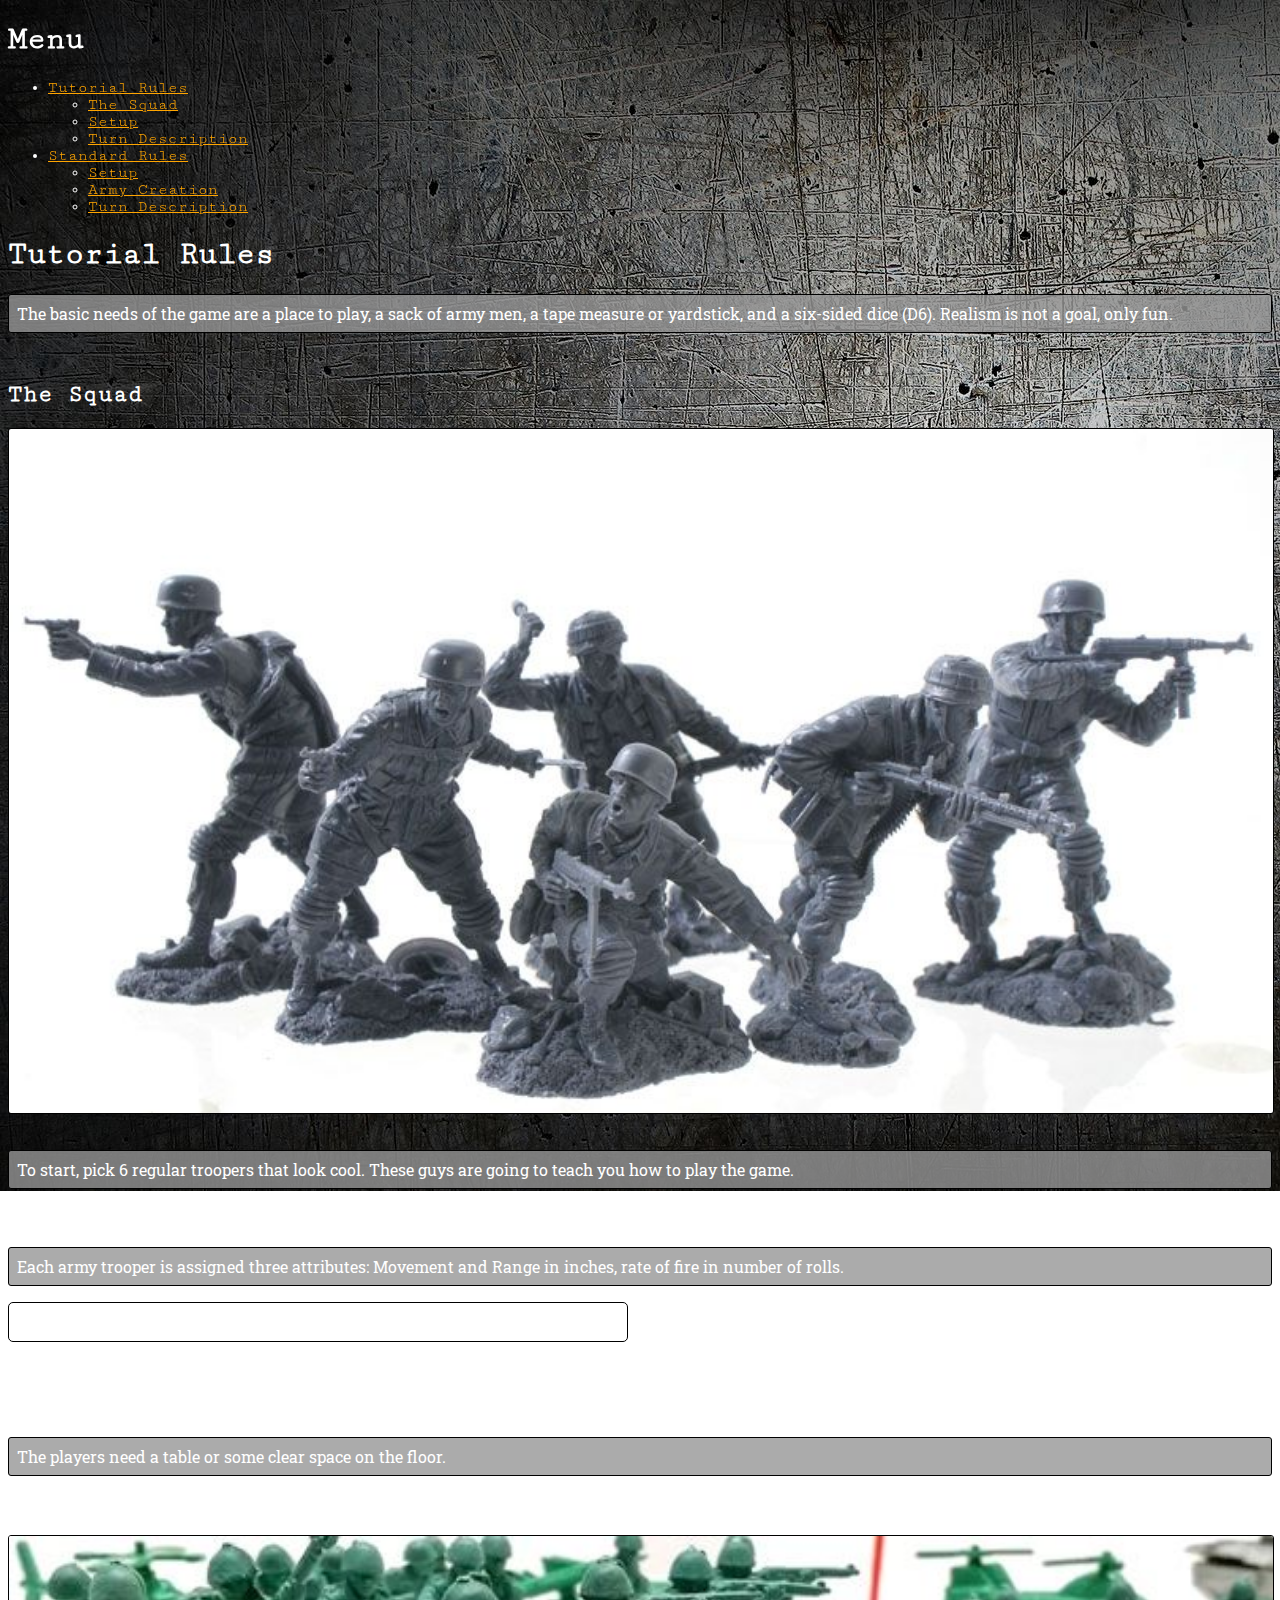
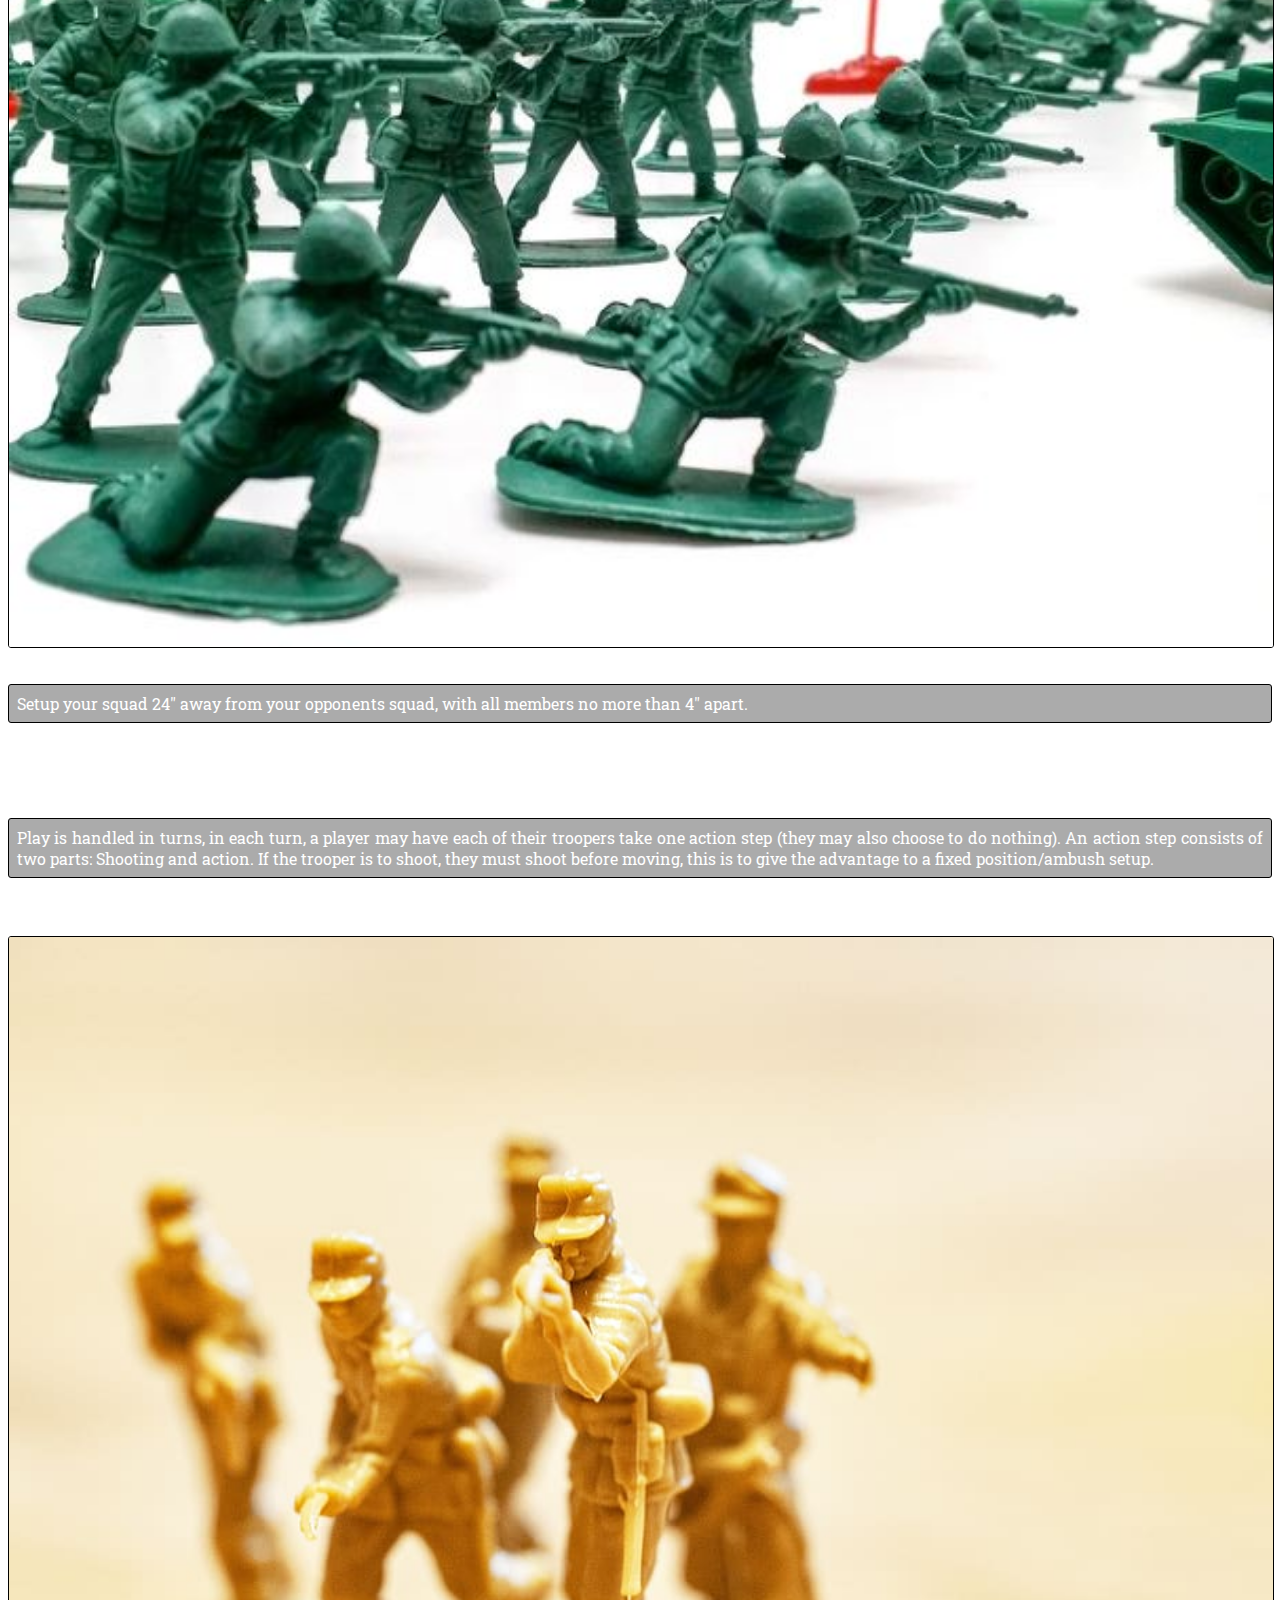
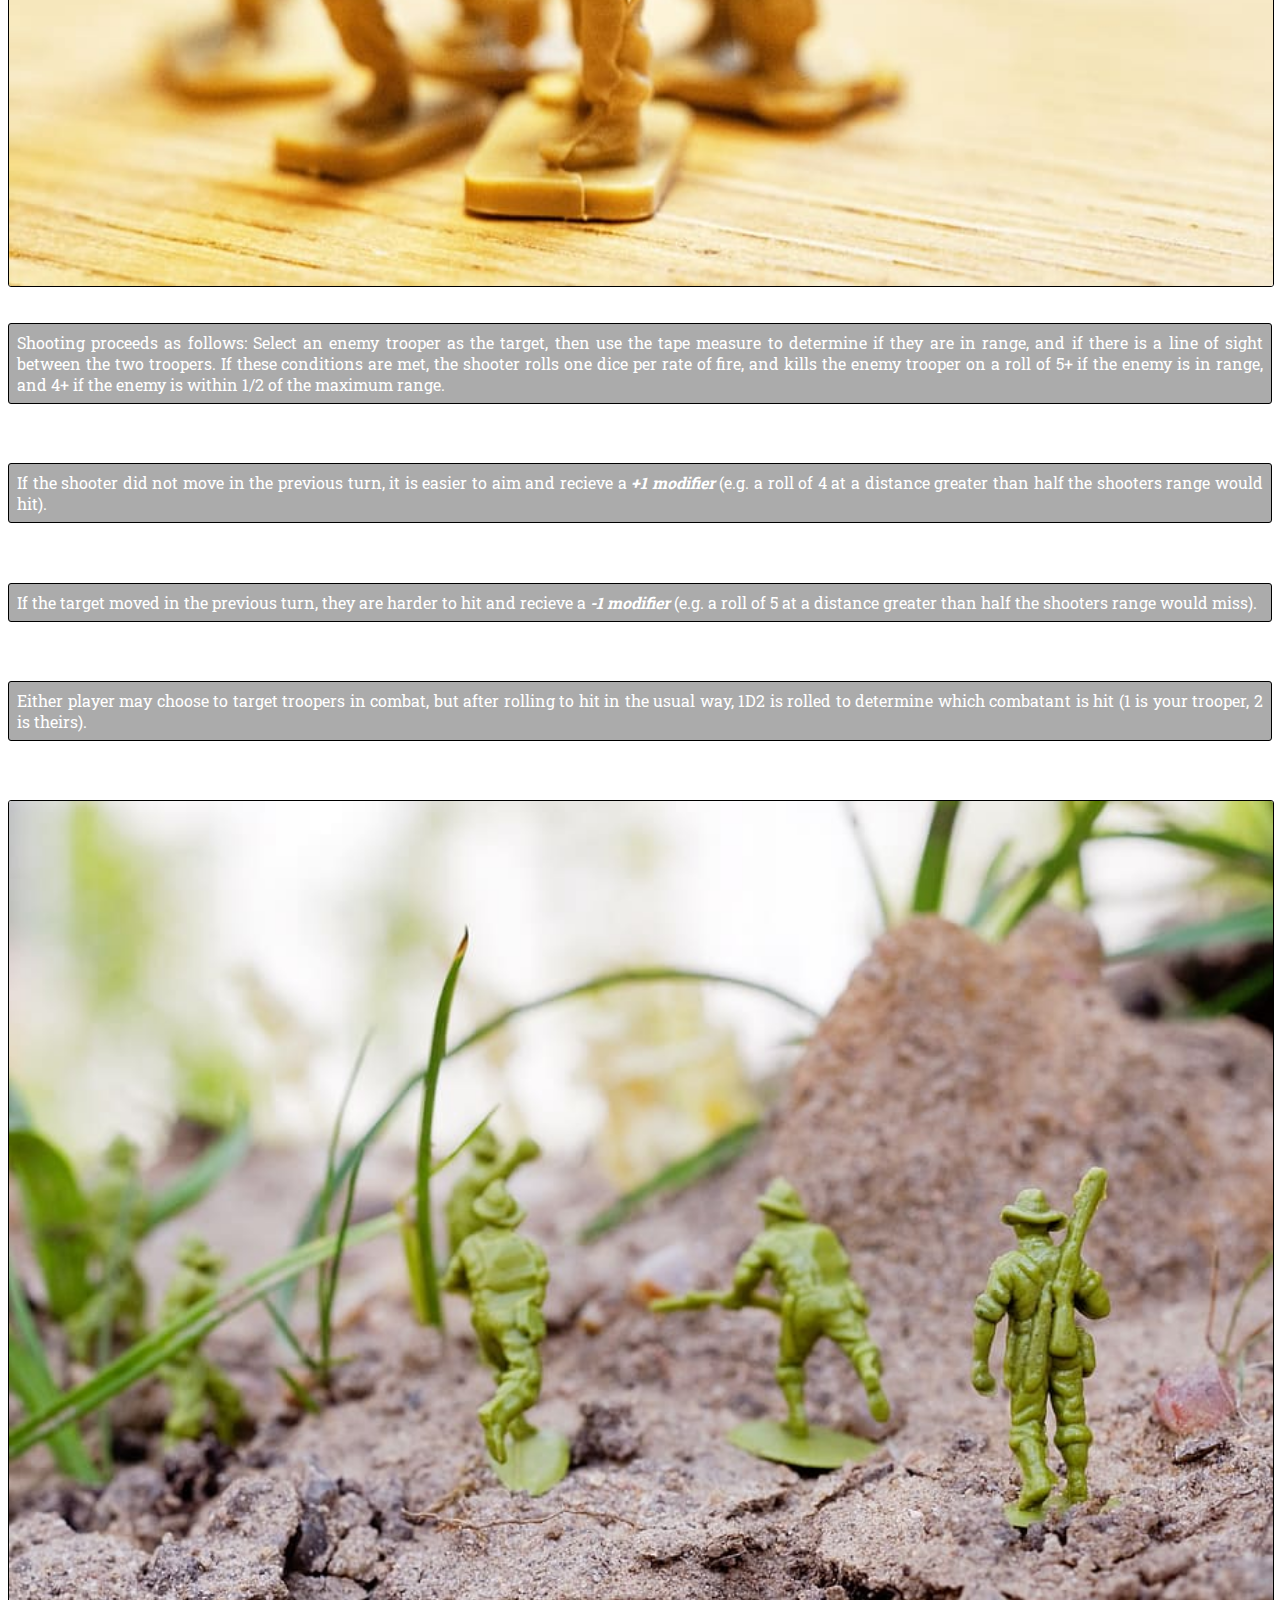
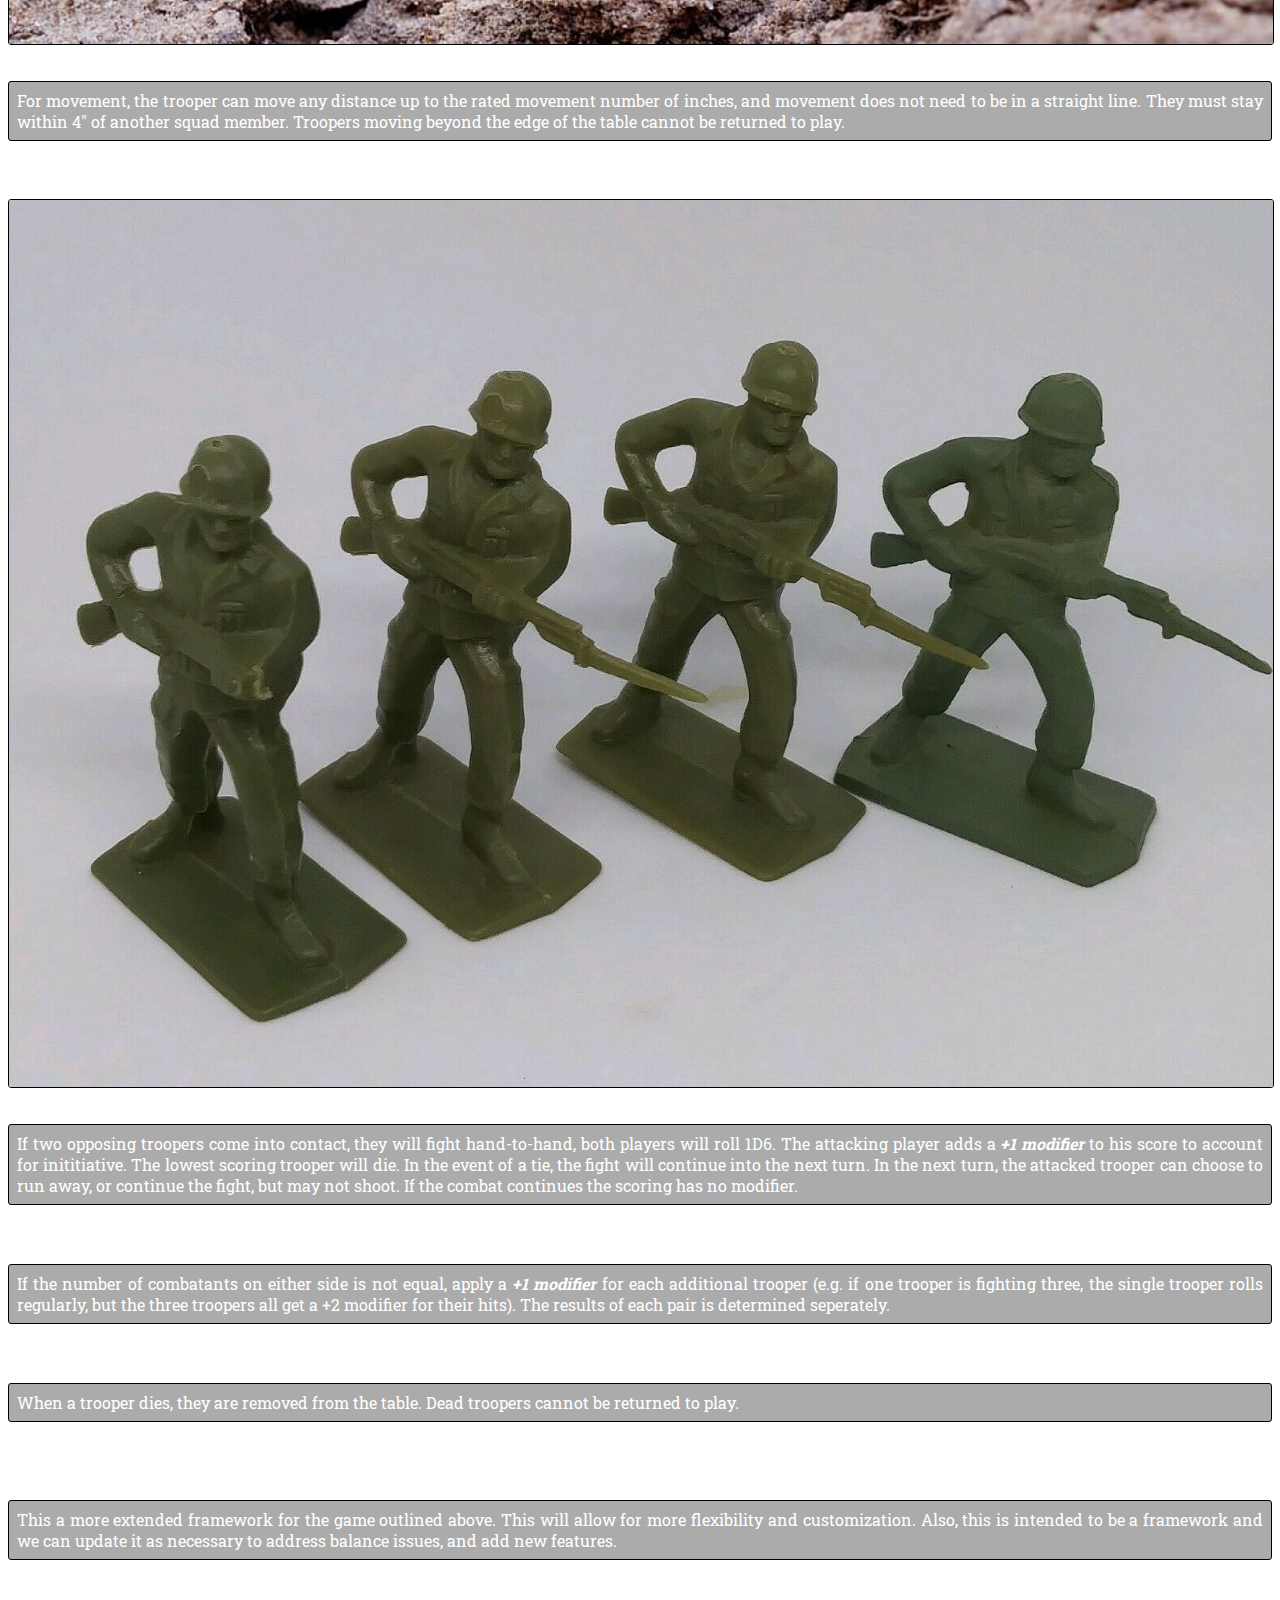
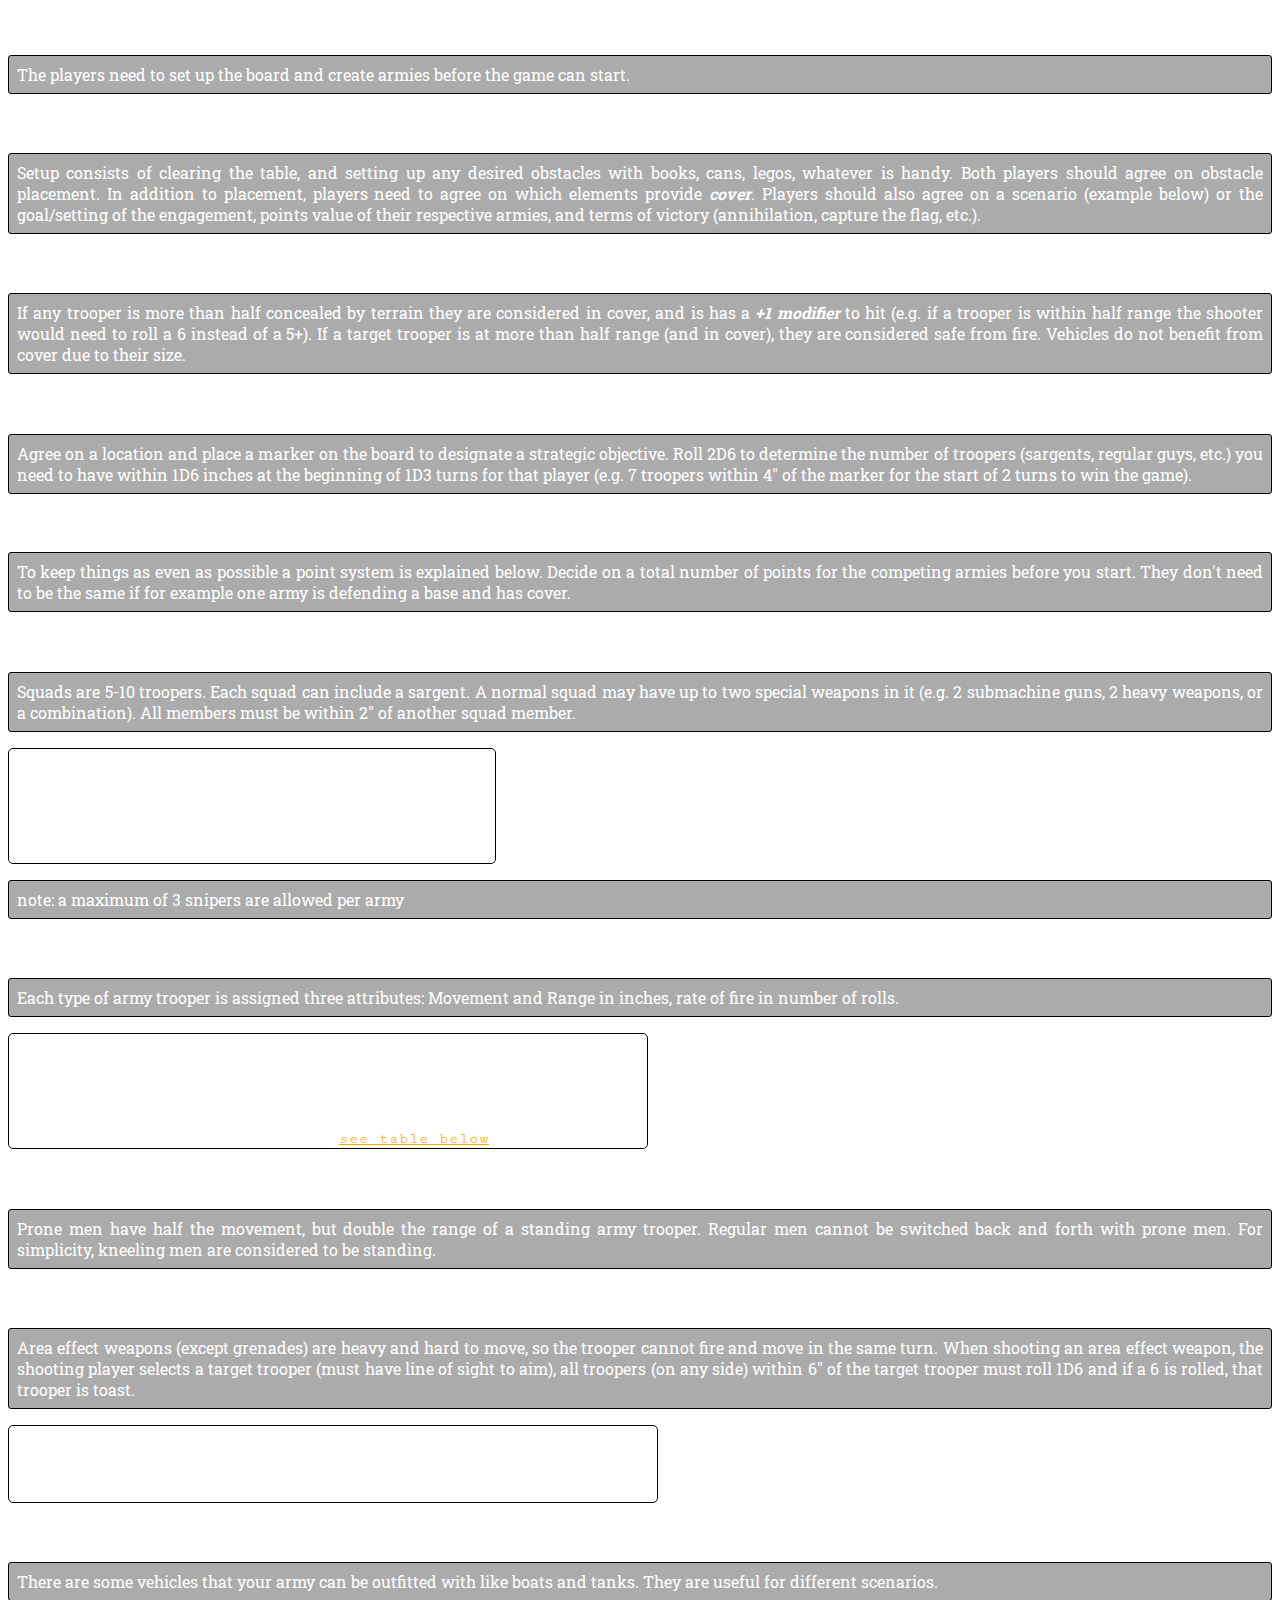
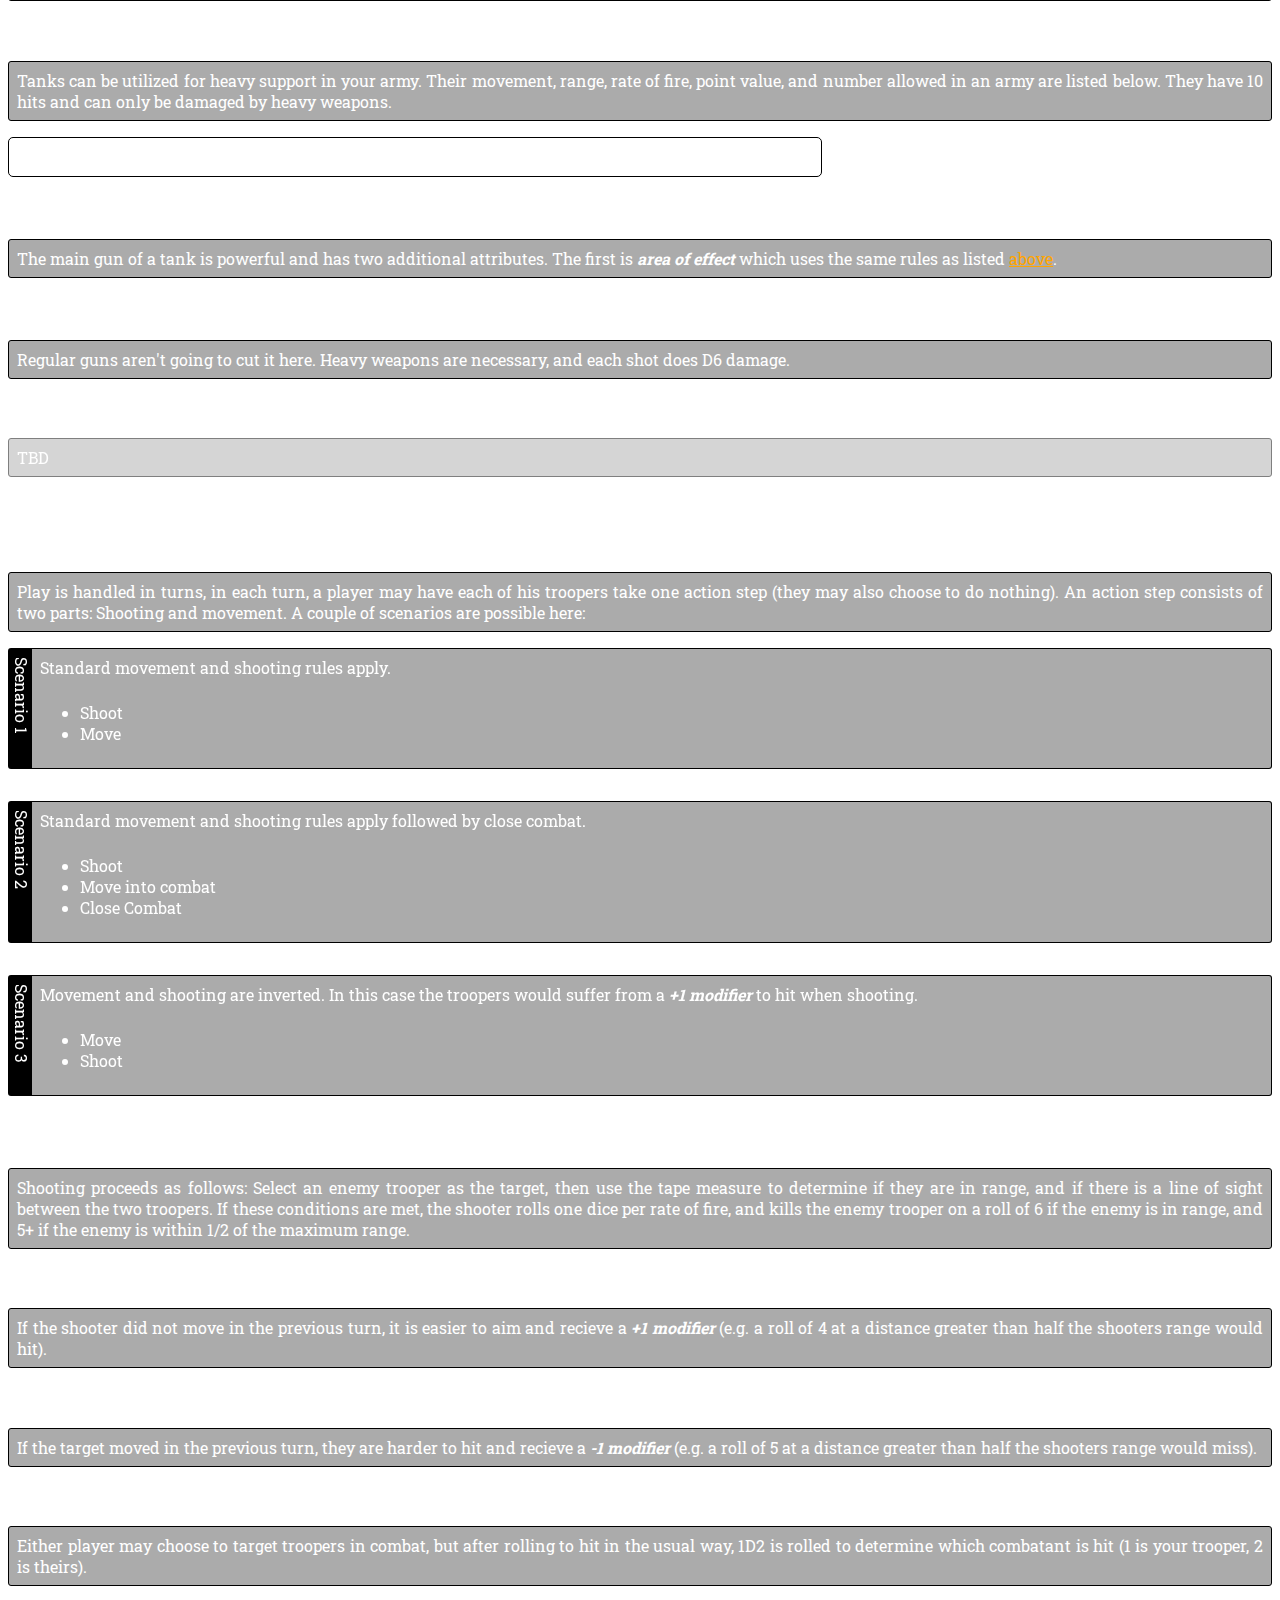
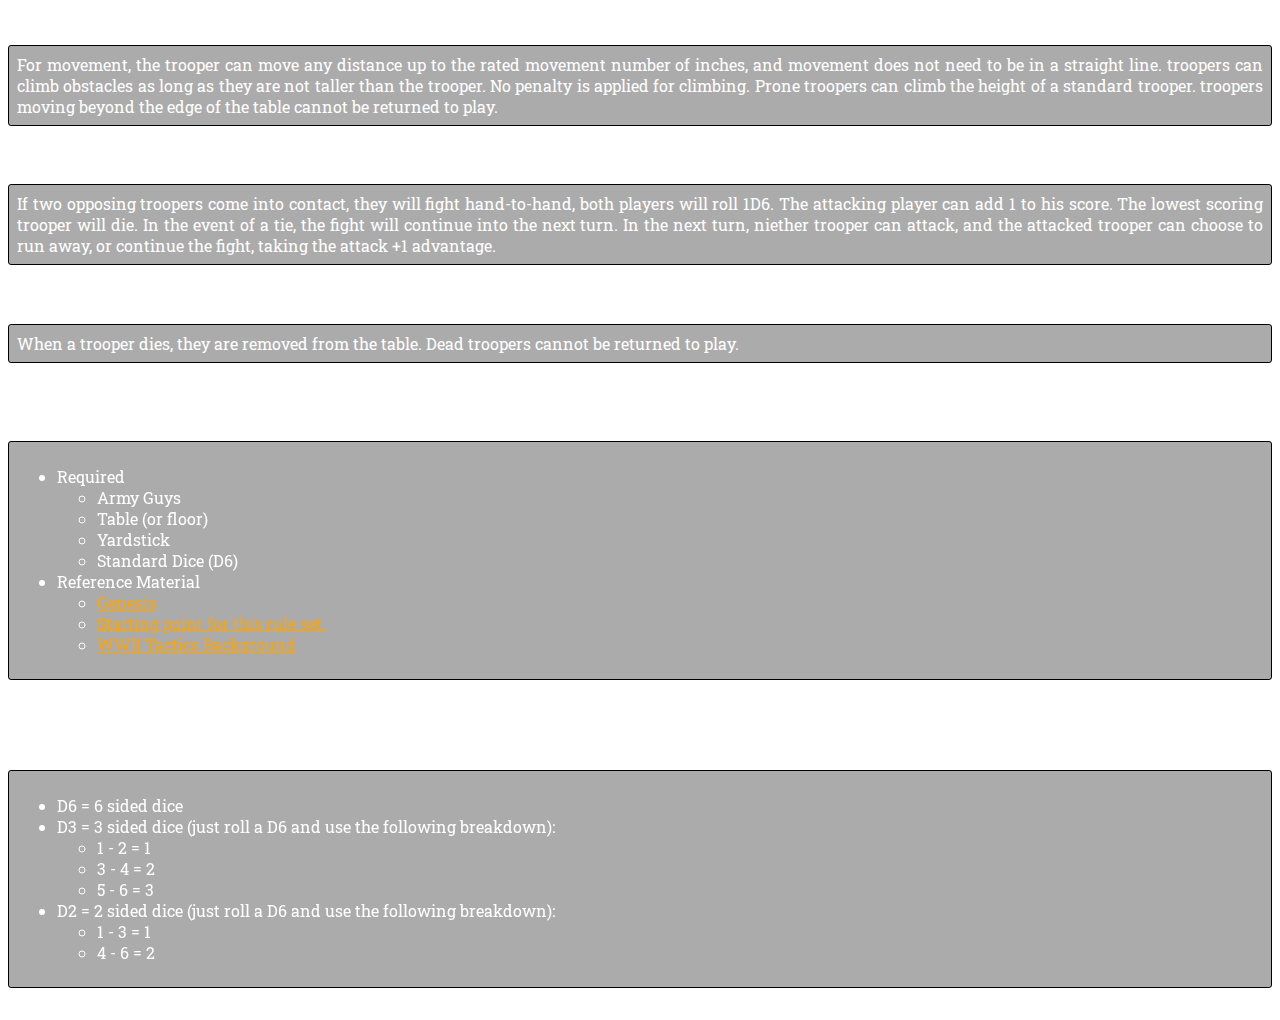
==== commit 267df045: "updated with standard rules" ====
--- a/public_html/index.html
+++ b/public_html/index.html
@@ -26,11 +26,11 @@
                     <li><a href="#tutorial-rules-turn-description">Turn Description</a></li>
                 </ul>
                 <li><a href="#standard-rules">Standard Rules</a></li>
-                <!-- <ul>
+                <ul>
                     <li><a href="#standard-rules-setup">Setup</a></li>
                     <li><a href="#standard-rules-army-creation">Army Creation</a></li>
                     <li><a href="#standard-rules-turn-description">Turn Description</a></li>
-                </ul> -->
+                </ul>
             </ul>
         </div>
         <div class="col-4">
@@ -50,8 +50,7 @@
 
                 <h3>Movement and Equipment</h3>
                 <p>
-                    Each army trooper is assigned three attributes: Movement and Range in inches, rate of fire
-                    in number of rolls.
+                    Each army trooper is assigned three attributes: Movement and Range in inches, rate of fire in number of rolls.
                 </p>
 
                 <table class="table table-dark">
@@ -85,58 +84,42 @@
 
                 <h2 id="tutorial-rules-turn-description">Turn Description</h2>
                 <p>
-                    Play is handled in turns, in each turn, a player may have each of his troopers take one action step
-                    (they may also choose to do nothing). An action step consists of two parts: Shooting and action. If
-                    the trooper is to shoot, they must shoot before moving, this is to give the advantage to a fixed
-                    position/ambush setup.
+                    Play is handled in turns, in each turn, a player may have each of their troopers take one action step (they may also choose to do nothing). An action step consists of two parts: Shooting and action. If the trooper is to shoot, they must shoot before moving, this is to give the advantage to a fixed position/ambush setup.
                 </p>
 
                 <h3>Phase 1: Shooting</h3>
                 <img src="images/shooting_phase.jpg">
                 <p>
-                    Shooting proceeds as follows: Select an enemy trooper as the target, then use the tape measure to
-                    determine if they are in range, and if there is a line of sight between the two troopers. If these
-                    conditions are met, the shooter rolls one dice per rate of fire, and kills the enemy trooper on a
-                    roll of 5+ if the enemy is in range, and 4+ if the enemy is within 1/2 of the maximum range. 
+                    Shooting proceeds as follows: Select an enemy trooper as the target, then use the tape measure to determine if they are in range, and if there is a line of sight between the two troopers. If these conditions are met, the shooter rolls one dice per rate of fire, and kills the enemy trooper on a roll of 5+ if the enemy is in range, and 4+ if the enemy is within 1/2 of the maximum range. 
                 </p>
                 <h4>Firmly Planted</h4>
                 <p>
-                    If the shooter did not move in the previous turn, it is easier to aim and recieve a <span class="modifier">+1 modifier</span> 
-                    (e.g. a roll of 4 at a distance greater than half the shooters range would hit).
+                    If the shooter did not move in the previous turn, it is easier to aim and recieve a <span class="modifier">+1 modifier</span> (e.g. a roll of 4 at a distance greater than half the shooters range would hit).
                 </p>
                 <h4>Moving Target</h4>
                 <p>
-                    If the target moved in the previous turn, they are harder to hit and recieve a <span class="modifier">-1 modifier</span> 
-                    (e.g. a roll of 5 at a distance greater than half the shooters range would miss).
+                    If the target moved in the previous turn, they are harder to hit and recieve a <span class="modifier">-1 modifier</span> (e.g. a roll of 5 at a distance greater than half the shooters range would miss).
                 </p>
                 <h4>Friendly Fire</h4>
                 <p>
-                    Either player may choose to target troopers in combat, but after rolling to hit in the usual way, 
-                    1D2 is rolled to determine which combatant is hit (1 is your trooper, 2 is theirs).
+                    Either player may choose to target troopers in combat, but after rolling to hit in the usual way, 1D2 is rolled to determine which combatant is hit (1 is your trooper, 2 is theirs).
                 </p>
 
                 <h3>Phase 2: Movement</h3>
                 <img src="images/movement_phase.jpg">
                 <p>
-                    For movement, the trooper can move any distance up to the rated movement number of inches, and
-                    movement does not need to be in a straight line. They must stay within 4" of another squad member.
+                    For movement, the trooper can move any distance up to the rated movement number of inches, and movement does not need to be in a straight line. They must stay within 4" of another squad member.
                     Troopers moving beyond the edge of the table cannot be returned to play.
                 </p>
 
                 <h3>Phase 3: Combat</h3>
                 <img src="images/combat_phase.jpg">
                 <p>
-                    If two opposing troopers come into contact, they will fight hand-to-hand, both players will roll
-                    1D6. The attacking player adds a <span class="modifier">+1 modifier</span> to his score to account for inititiative. The lowest scoring 
-                    trooper will die. In the event of a tie, the fight will continue into the next turn. In the next
-                    turn, the attacked trooper can choose to run away, or continue the fight, but may not shoot. If the combat
-                    continues the scoring has no modifier.
+                    If two opposing troopers come into contact, they will fight hand-to-hand, both players will roll 1D6. The attacking player adds a <span class="modifier">+1 modifier</span> to his score to account for inititiative. The lowest scoring trooper will die. In the event of a tie, the fight will continue into the next turn. In the next turn, the attacked trooper can choose to run away, or continue the fight, but may not shoot. If the combat continues the scoring has no modifier.
                 </p>
                 <h4>Ganging Up</h4>
                 <p> 
-                    If the number of combatants on either side is not equal, apply a <span class="modifier">+1 modifier</span> for each additional
-                    trooper (e.g. if one trooper is fighting three, the single trooper rolls regularly, but the three
-                    troopers all get a +2 modifier for their hits). The results of each pair is determined seperately.
+                    If the number of combatants on either side is not equal, apply a <span class="modifier">+1 modifier</span> for each additional trooper (e.g. if one trooper is fighting three, the single trooper rolls regularly, but the three troopers all get a +2 modifier for their hits). The results of each pair is determined seperately.
                 </p>
 
                 <h3>The Inevitable End</h3>
@@ -147,16 +130,10 @@
 
             <div id="standard-rules" class="mt-5">
                 <h1>Standard Rules</h1>
-                <!-- <img src="images/ze_germans.jpg"> -->
-                <div class="warningHolder">
-                    <div class="warning pulsate">Coming Soon</div>
-                </div>
-                
-                <!-- <p>
-                    The basic needs of the game are a place to play, a sack of army men, a tape measure or yardstick, and a
-                    six-sided die. Realism is not a goal, only fun. Also, this is intended to be a framework and we
-                    can update it as necessary to address balance issues, and add new features.
-                </p>
+                <p>
+                    This a more extended framework for the game outlined above. This will allow for more flexibility and customization. Also, this is intended to be a framework and we can update it as necessary to address balance issues, and add new features.
+                </p>
+
                 <h2 id="standard-rules-setup">Setup</h2>
                 <p>
                     The players need to set up the board and create armies before the game can start.
@@ -164,52 +141,27 @@
 
                 <h3>Terrain</h3>
                 <p>
-                    Setup consists of clearing the table, and setting up any desired obstacles with books, cans,
-                    legos,
-                    whatever is handy. Both players should agree on obstacle placement. Players should also agree on
-                    the
-                    goal/setting of the engagement, points value of their respective armies, and terms of victory
-                    (annihilation, capture the flag, etc.).
+                    Setup consists of clearing the table, and setting up any desired obstacles with books, cans, legos, whatever is handy. Both players should agree on obstacle placement. In addition to placement, players need to agree on which elements provide <span class="modifier">cover</span>. Players should also agree on a scenario (example below) or the goal/setting of the engagement, points value of their respective armies, and terms of victory (annihilation, capture the flag, etc.).
                 </p>
 
                 <h4>Cover</h4>
                 <p>
-                    If any trooper is more than half concealed by terrain they are considered in cover, and is has a
-                    +1
-                    modifier to hit (e.g. if a trooper is within half range the shooter would need to roll a 6
-                    instead of a
-                    5+). If a target trooper is at more than half range (and in cover), they are considered safe
-                    from fire.
-                    Vehicles do not benefit from cover due to their size.
-                </p>
-
-                <h3>Possible Scenario: Capture the Flag</h4>
-                <p>
-                    Agree on a location and place a marker on the board to designate a strategic objective. Roll
-                    2D6 to
-                    determine the number of troopers (sargents, regular guys, etc.) you need to have within 1D6
-                    inches
-                    at the beginning of 1D3 turns for that player (e.g. 7 troopers within 4" of the marker for
-                    the start
-                    of 2 turns to win the game).
-                </p>
-
-
-                <h2 id="standard-rules-army-creation">Army Creation</h2>
-                <p>
-                    To keep things as even as possible use the following point system. Decide on a total number
-                    of
-                    points for the competing armies before you start. They don't need to be the same if for
-                    example one
-                    army is defending a base and has cover.
-                </p>
-
-
-                <h3>Troops</h3>
-                <p>
-                    Squads are 5-10 troopers. Each squad can include a sargent. A normal squad may have up to
-                    two
-                    special weapons in it (2 submachine guns, 2 heavy weapons, or a combination).
+                    If any trooper is more than half concealed by terrain they are considered in cover, and is has a <span class="modifier">+1 modifier</span> to hit (e.g. if a trooper is within half range the shooter would need to roll a 6 instead of a 5+). If a target trooper is at more than half range (and in cover), they are considered safe from fire. Vehicles do not benefit from cover due to their size.
+                </p>
+
+                <h4>Possible Scenario: Capture the Flag</h4>
+                <p>
+                    Agree on a location and place a marker on the board to designate a strategic objective. Roll 2D6 to determine the number of troopers (sargents, regular guys, etc.) you need to have within 1D6 inches at the beginning of 1D3 turns for that player (e.g. 7 troopers within 4" of the marker for the start of 2 turns to win the game).
+                </p>
+
+                <h3 id="standard-rules-army-creation">Army Creation</h2>
+                <p>
+                    To keep things as even as possible a point system is explained below. Decide on a total number of points for the competing armies before you start. They don't need to be the same if for example one army is defending a base and has cover.
+                </p>
+
+                <h4>Troops</h3>
+                <p>
+                    Squads are 5-10 troopers. Each squad can include a sargent. A normal squad may have up to two special weapons in it (e.g. 2 submachine guns, 2 heavy weapons, or a combination). All members must be within 2" of another squad member.
                 </p>
 
                 <table class="table table-dark">
@@ -232,6 +184,11 @@
                             <td>10</td>
                         </tr>
                         <tr>
+                            <td>sniper</td>
+                            <td>20</td>
+                            <td>see note</td>
+                        </tr>
+                        <tr>
                             <td>submachine gunner</td>
                             <td>20</td>
                             <td>2</td>
@@ -244,20 +201,16 @@
 
                     </tbody>
                 </table>
-                <h4>Leadership</h4>
-                <p>
-                    Troopers must stay within 4" of another squad member. If they are not for some reason then
-                    all dice
-                    rolls for this individual have a +1 modifier (e.g. 5's rolled for them will count as 6's to
-                    show
-                    reduced morale).
-                </p>
-
-                <h4>Movement and Equipment</h4>
-                <p>
-                    Each type of army trooper is assigned three attributes: Movement and Range in inches, rate
-                    of fire
-                    in number of rolls.
+                <p>note: a maximum of 3 snipers are allowed per army</p>
+                
+                <!-- <h4>Leadership</h4>
+                <p>
+                    Troopers must stay within 4" of another squad member. If they are not for some reason then all dice rolls for this individual have a +1 modifier (e.g. 5's rolled for them will count as 6's to show reduced morale).
+                </p> -->
+
+                <h5>Movement and Equipment</h4>
+                <p>
+                    Each type of army trooper is assigned three attributes: Movement and Range in inches, rate of fire in number of rolls.
                 </p>
 
                 <table class="table table-dark">
@@ -283,6 +236,12 @@
                             <td>1</td>
                         </tr>
                         <tr>
+                            <td>sniper</td>
+                            <td>3</td>
+                            <td>40</td>
+                            <td>1</td>
+                        </tr>
+                        <tr>
                             <td>submachine gunner</td>
                             <td>6</td>
                             <td>10</td>
@@ -290,30 +249,20 @@
                         </tr>
                         <tr>
                             <td>heavy</td>
-                            <td colspan=3 align="center"><a href="#stardard-rules-area-effect-table">see table
-                                    below</a>
+                            <td colspan=3 align="center"><a href="#stardard-rules-area-effect-table">see table below</a>
                             </td>
                         </tr>
                     </tbody>
                 </table>
 
-                <p>
-                    Prone men have half the movement, but double the range of a standing army trooper. Regular
-                    men
-                    cannot be switched back and forth with prone men. For simplicity, kneeling men are
-                    considered to be
-                    standing.
-                </p>
-
-                <h4>Area Effect Weapons</h4>
-                <p>
-                    Area effect weapons (except grenades) are heavy and hard to move, so the trooper cannot fire
-                    and
-                    move in the same turn. When shooting an area effect weapon, the shooting player selects a
-                    target
-                    trooper (must have line of sight to aim), all troopers (on any side) within 6" of the target
-                    trooper
-                    must roll 1D6 and if a 6 is rolled, that trooper is toast.
+                <h5>Snipers</h4>
+                <p>
+                    Prone men have half the movement, but double the range of a standing army trooper. Regular men cannot be switched back and forth with prone men. For simplicity, kneeling men are considered to be standing.
+                </p>
+
+                <h5 id="area-effect-weapons">Area Effect Weapons</h4>
+                <p>
+                    Area effect weapons (except grenades) are heavy and hard to move, so the trooper cannot fire and move in the same turn. When shooting an area effect weapon, the shooting player selects a target trooper (must have line of sight to aim), all troopers (on any side) within 6" of the target trooper must roll 1D6 and if a 6 is rolled, that trooper is toast.
                 </p>
                 <table id="stardard-rules-area-effect-table" class="table table-dark">
                     <thead>
@@ -346,65 +295,119 @@
                     </tbody>
                 </table>
 
-                <h3>Vehicles</h3>
-                <p>There are some vehicles that your army can be outfitted with like boats and tanks. They are
-                    useful
-                    for different scenarios.</p>
-                <h4>Tanks</h4>
-
-                <h4>Boats</h4>
+                <h4>Vehicles</h3>
+                <p>There are some vehicles that your army can be outfitted with like boats and tanks. They are useful for different scenarios.</p>
+                <h5>Tanks</h4>
+                <p>Tanks can be utilized for heavy support in your army. Their movement, range, rate of fire, point value, and number allowed in an army are listed below. They have 10 hits and can only be damaged by heavy weapons.
+                <table class="table table-dark">
+                    <thead>
+                        <tr>
+                            <td></td>
+                            <td>movement (inches)</td>
+                            <td>range (inches)</td>
+                            <td>rate of fire (n)</td>
+                            <td>points</td>
+                            <td>number allowed</td>
+                        </tr>
+                    </thead>
+                    <tbody>
+                        <tr>
+                            <td>Panzer/Sherman</td>
+                            <td>10</td>
+                            <td>30</td>
+                            <td>1</td>
+                            <td>100</td>
+                            <td>1</td>
+                        </tr>
+                    </tbody>
+                </table>
+                <h6>Powerful Gun</h6>
+                <p>The main gun of a tank is powerful and has two additional attributes. The first is <span class="modifier">area of effect</span> which uses the same rules as listed <a href="#area-effect-weapons">above</a>.</p>
+
+                <h6>Armor</h6>
+                <p>Regular guns aren't going to cut it here. Heavy weapons are necessary, and each shot does D6 damage.</p>
+
+                <h5>Boats</h4>
+                <p class = "pulsate">TBD</p>
 
                 <h2 id="standard-rules-turn-description">Turn Description</h2>
                 <p>
-                    Play is handled in turns, in each turn, a player may have each of his troopers take one
-                    action step
-                    (they may also choose to do nothing). An action step consists of two parts: Shooting and
-                    action. If
-                    the trooper is to shoot, they must shoot before moving, this is to give the advantage to a
-                    fixed
-                    position/ambush setup.
-                </p>
+                    Play is handled in turns, in each turn, a player may have each of his troopers take one action step (they may also choose to do nothing). An action step consists of two parts: Shooting and movement. A couple of scenarios are possible here:
+                </p>
+
+                <div class="highlight has-side-title">
+                    <div class="side-title">Scenario 1</div>
+
+                    <div class="description">
+                        Standard movement and shooting rules apply.
+                    </div>
+
+                    <ul class="list-group">
+                        <li class="list-group-item list-group-item-dark">Shoot</li>
+                        <li class="list-group-item list-group-item-dark">Move</li>
+                    </ol>
+                </div>
+
+                <div class="highlight has-side-title">
+                    <div class="side-title">Scenario 2</div>
+
+                    <div class="description">
+                        Standard movement and shooting rules apply followed by close combat.
+                    </div>
+                    
+                    <ul class="list-group">
+                        <li class="list-group-item list-group-item-dark">Shoot</li>
+                        <li class="list-group-item list-group-item-dark">Move into combat</li>
+                        <li class="list-group-item list-group-item-dark">Close Combat</li>
+                    </ol>
+                </div>
+
+                <div class="highlight has-side-title">
+                    <div class="side-title">Scenario 3</div>
+
+                    <div class="description">
+                        Movement and shooting are inverted. In this case the troopers would suffer from a <span class="modifier">+1 modifier</span> to hit when shooting.
+                    </div>
+
+                    <ul class="list-group">
+                        <li class="list-group-item list-group-item-dark">Move</li>
+                        <li class="list-group-item list-group-item-dark">Shoot</li>
+                    </ol>
+                </div>
+
 
                 <h3>Phase 1: Shooting</h3>
                 <p>
-                    Shooting proceeds as follows: Select an enemy trooper as the target, then use the tape
-                    measure to
-                    determine if they are in range, and if there is a line of sight between the two troopers. If
-                    these
-                    conditions are met, the shooter rolls one dice per rate of fire, and kills the enemy trooper
-                    on a
-                    roll of 6 if the enemy is in range, and 5 or 6 if the enemy is within 1/2 of the maximum
-                    range.
+                    Shooting proceeds as follows: Select an enemy trooper as the target, then use the tape measure to determine if they are in range, and if there is a line of sight between the two troopers. If these conditions are met, the shooter rolls one dice per rate of fire, and kills the enemy trooper on a roll of 6 if the enemy is in range, and 5+ if the enemy is within 1/2 of the maximum range.
+                </p>
+
+                <h4>Firmly Planted</h4>
+                <p>
+                    If the shooter did not move in the previous turn, it is easier to aim and recieve a <span class="modifier">+1 modifier</span> (e.g. a roll of 4 at a distance greater than half the shooters range would hit).
+                </p>
+                <h4>Moving Target</h4>
+                <p>
+                    If the target moved in the previous turn, they are harder to hit and recieve a <span class="modifier">-1 modifier</span> (e.g. a roll of 5 at a distance greater than half the shooters range would miss).
+                </p>
+                <h4>Friendly Fire</h4>
+                <p>
+                    Either player may choose to target troopers in combat, but after rolling to hit in the usual way, 1D2 is rolled to determine which combatant is hit (1 is your trooper, 2 is theirs).
                 </p>
 
                 <h3>Phase 2: Movement</h3>
                 <p>
-                    For movement, the trooper can move any distance up to the rated movement number of inches,
-                    and
-                    movement does not need to be in a straight line. troopers can climb obstacles as long as
-                    they are
-                    not taller than the trooper. No penalty is applied for climbing. Prone troopers can climb
-                    the height
-                    of a standard trooper. troopers moving beyond the edge of the table cannot be returned to
-                    play.
+                    For movement, the trooper can move any distance up to the rated movement number of inches, and movement does not need to be in a straight line. troopers can climb obstacles as long as they are not taller than the trooper. No penalty is applied for climbing. Prone troopers can climb the height of a standard trooper. troopers moving beyond the edge of the table cannot be returned to play.
                 </p>
 
                 <h3>Phase 3: Combat</h3>
                 <p>
-                    If two opposing troopers come into contact, they will fight hand-to-hand, both players will
-                    roll
-                    1D6. The attacking player can add 1 to his score. The lowest scoring trooper will die. In
-                    the event
-                    of a tie, the fight will continue into the next turn. In the next turn, niether trooper can
-                    attack,
-                    and the attacked trooper can choose to run away, or continue the fight, taking the attack +1
-                    advantage.
+                    If two opposing troopers come into contact, they will fight hand-to-hand, both players will roll 1D6. The attacking player can add 1 to his score. The lowest scoring trooper will die. In the event of a tie, the fight will continue into the next turn. In the next turn, niether trooper can attack, and the attacked trooper can choose to run away, or continue the fight, taking the attack +1 advantage.
                 </p>
                 <h3>The Inevitable End</h3>
                 <p>
                     When a trooper dies, they are removed from the table. Dead troopers cannot be returned to
                     play.
-                </p> -->
+                </p>
             </div>
         </div>
         <div class="col-5 sidebar">
--- a/public_html/css/style.css
+++ b/public_html/css/style.css
@@ -43,6 +43,8 @@
 }
 
 .highlight {
+    display: block;
+    position: relative;
     background-color: rgba(150,150,150,.8);
     padding: 0.5em;
     border-radius: 3px;
@@ -51,6 +53,32 @@
     border: 1px solid black;
 }
 
+.highlight.has-side-title { 
+    border-left-width: 1.5em;
+}
+
+.side-title {
+   /* Abs positioning makes it not take up vert space */
+   position: absolute;
+   top: 0;
+   left: 0;
+   /* text-align: center; */
+
+   /* padding: 0.25em; */
+ 
+   /* Border is the new background */
+   background: none;
+   margin: 0.5em 0;
+   width: auto;
+ 
+   /* Rotate from top left corner (not default) */
+   transform-origin: top left;
+   transform: rotate(90deg);
+}
+
+.description{
+    padding-bottom: 0.5em;
+}
 .sidebar{
     position: -webkit-sticky; /* Safari */
     position: sticky;
@@ -78,7 +106,7 @@
     display: none;
 }
 
-.modifier{
+.modifier {
     font-style: italic;
     font-weight: bold;
 }
